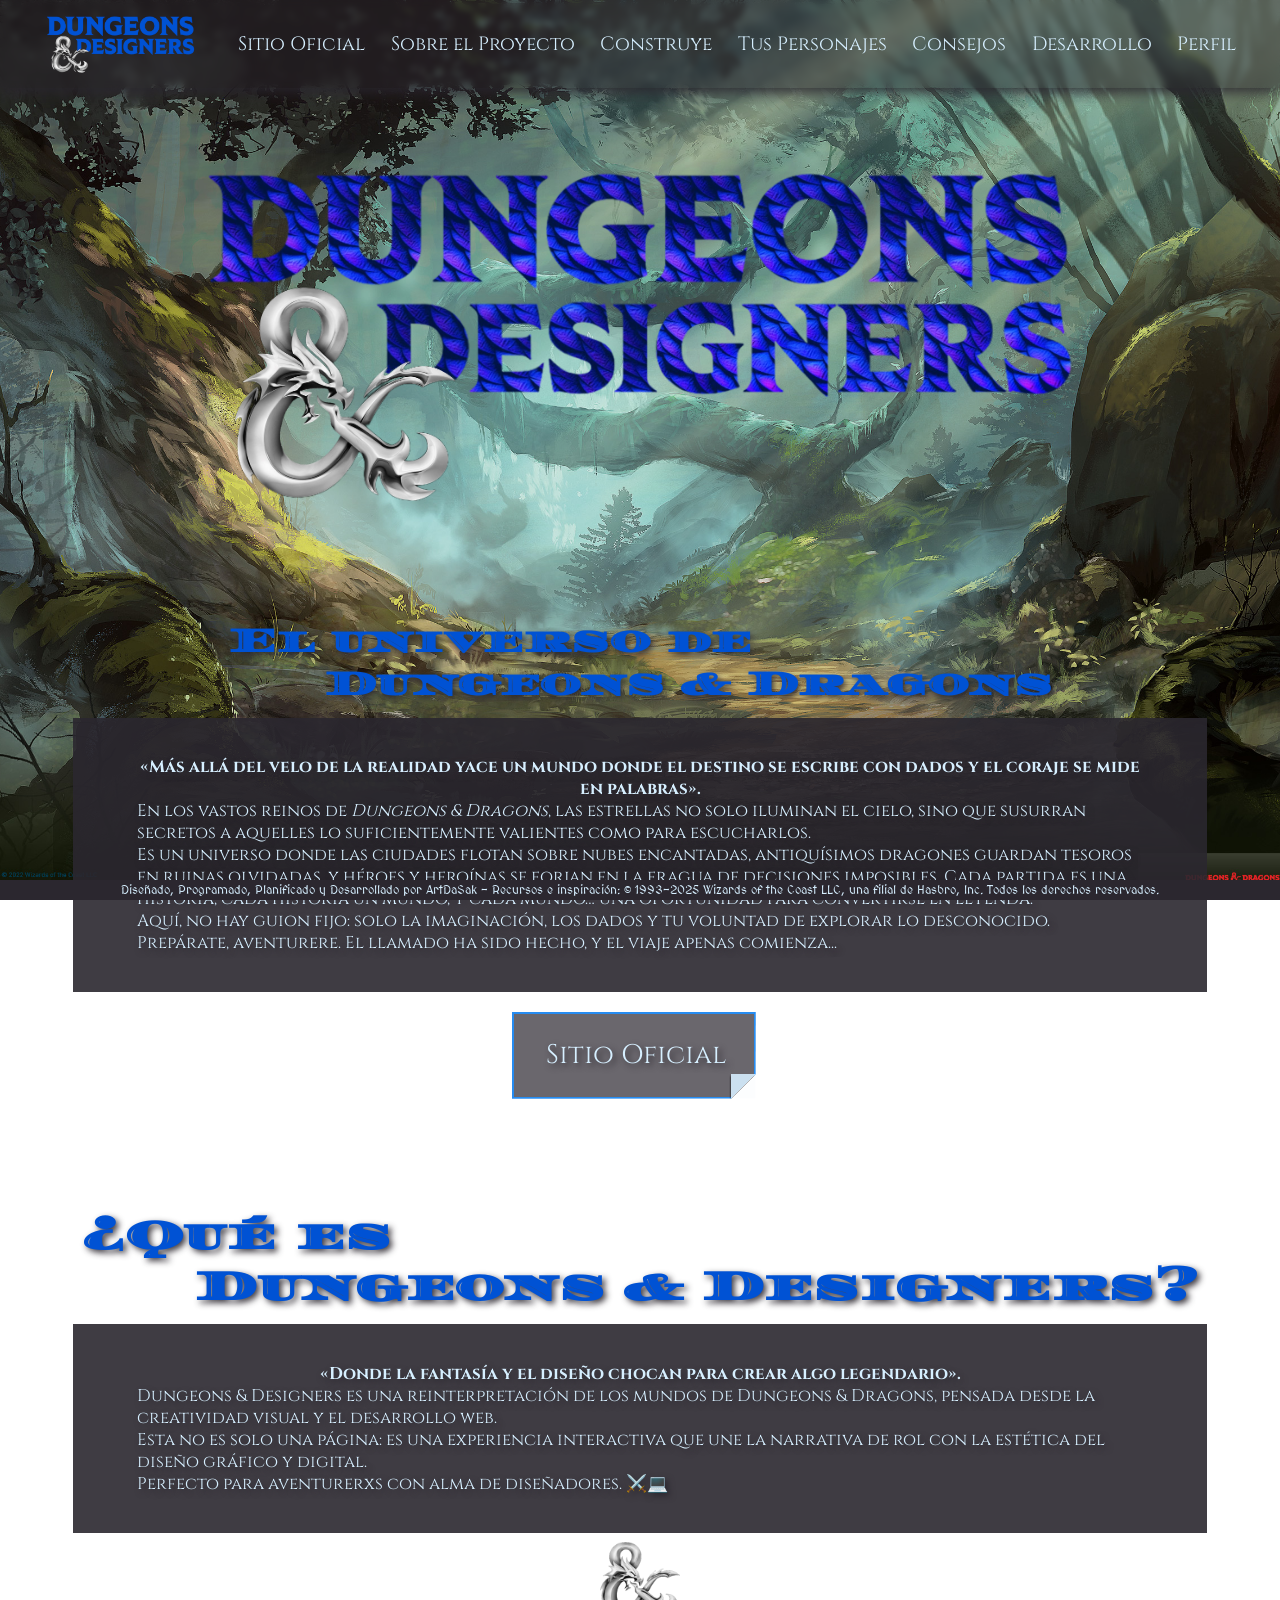
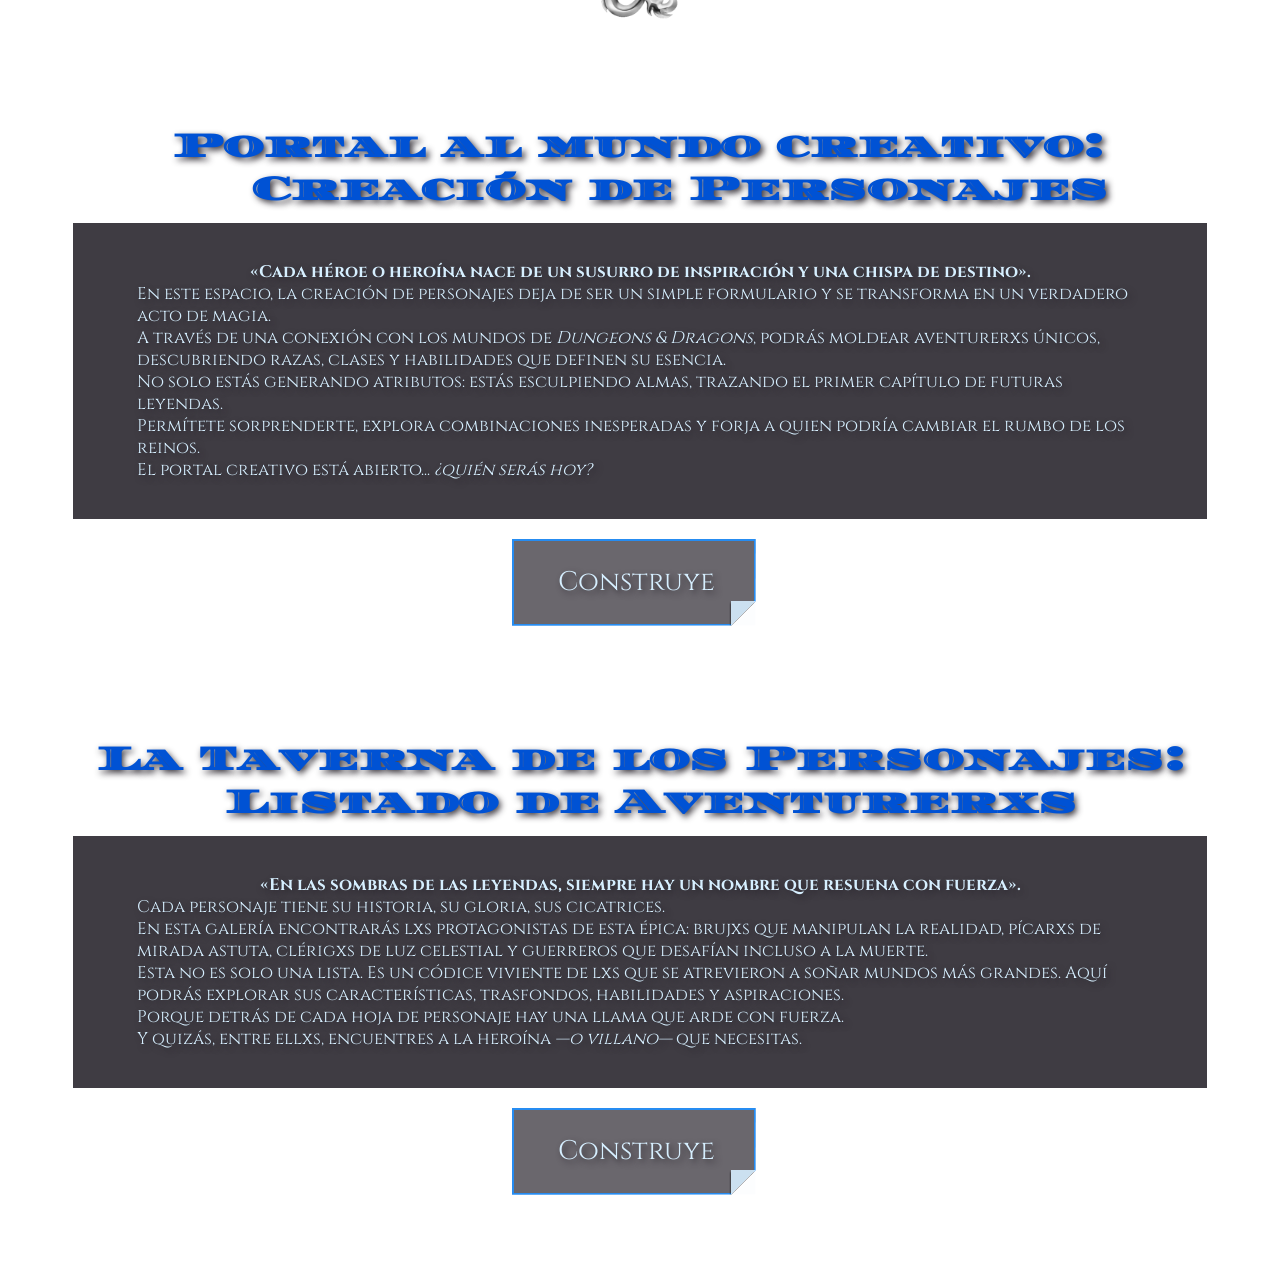
==== index.html @ 1085b648 "feat: :construction: Add more text" ====
<!DOCTYPE html>

<html lang="es">

<head>
    <meta charset="UTF-8"/>
    <meta name="viewport" content="width=device-width, initial-scale=1.0"/>

    <title>D&D</title>
    <link rel="icon" href="./assets/img/logos/andSilverDragon.png" type="image/png"/>

    <link rel="stylesheet" href="./css/style.css"/>
    <script src="./js/main.js"></script>
</head>

<body>
    <header class="header">
        <img src="./assets/img/logos/textLogo/textLogoTangBlue.png" alt="Dungeons & Designers Logo">
        <nav>
            <ul>
                <li><a href="#official-website">Sitio Oficial</a></li>
                <li><a href="#about-proyect">Sobre el Proyecto</a></li>
                <li><a href="#build-characters" alt="Página de Construcción">Construye</a></li>
                <li><a href="./views/characterList.html">Tus Personajes</a></li>
                <li><a href="https://www.youtube.com/results?search_query=Creaci%C3%B3n+de+personaje+D%26D+5e" target="_blank" rel="noopener noreferrer">Consejos</a></li>
                <li><a href="https://github.com/ArtDaSak/Proyecto_JavaScript_VCarvajalDarienE.git" target="_blank" rel="noopener noreferrer">Desarrollo</a></li>
                <li><a href="./views/profile.html" alt="Página de Creación del Perfil">Perfil</a></li>
            </ul>
        </nav>
    </header>

    <span class="main__logo">
        <img src="./assets/img/logos/textLogo/textLogoBlueDragon.png" alt="Dungeons & Designers Logo">
    </span>

    <span id="official-website"></span>
    <div class="div__default">
        <h1>
            El universo de<br>
            &nbsp;&nbsp;&nbsp;&nbsp;&nbsp;&nbsp;Dungeons & Dragons
        </h1>
        <p>
            <span class="span__center-quote">«Más allá del velo de la realidad yace un mundo donde el destino se escribe con dados y el coraje se mide en palabras».</span><br>
            <span class="span__start-quote">En los vastos reinos de <cite>Dungeons & Dragons</cite>, las estrellas no solo iluminan el cielo, sino que susurran secretos a aquelles lo suficientemente valientes como para escucharlos.<br>
            Es un universo donde las ciudades flotan sobre nubes encantadas, antiquísimos dragones guardan tesoros en ruinas olvidadas, y héroes y heroínas se forjan en la fragua de decisiones imposibles. Cada partida es una historia, cada historia un mundo, y cada mundo… una oportunidad para convertirse en leyenda.<br>
            Aquí, no hay guion fijo: solo la imaginación, los dados y tu voluntad de explorar lo desconocido.<br>
            Prepárate, aventurere. El llamado ha sido hecho, y el viaje apenas comienza...</span>
        </p>

        <button class="button__default" onclick="window.open('https://dnd.wizards.com/', '_blank');" aria-label="Sitio Oficial">
            <img src="./assets/icons/buttomBlackAndBlue.svg" alt="Imagen del Botón al Sitio Oficial" class="start-button"/>
            <span>Sitio Oficial</span>
        </button>
    </div>

    <span id="about-proyect"></span>
    <div class="div__about-proyect">
        <h1>
            ¿Qué es<br>
            &nbsp;&nbsp;&nbsp;&nbsp;&nbsp;&nbsp;Dungeons & Designers?
        </h1>
        <p>
            <span class="span__center-quote">«Donde la fantasía y el diseño chocan para crear algo legendario».</span><br>
            <span class="span__start-quote">Dungeons & Designers es una reinterpretación de los mundos de Dungeons & Dragons, pensada desde la creatividad visual y el desarrollo web.<br>
            Esta no es solo una página: es una experiencia interactiva que une la narrativa de rol con la estética del diseño gráfico y digital.<br>
            Perfecto para aventurerxs con alma de diseñadores. ⚔️💻</span>
        </p>
        <img src="./assets/img/logos/andSilverDragon.png" alt="Letra & de Dungeons & Designers"/>
    </div>



    <span id="build-characters"></span>
    <div class="div__default">
        <h1>
            Portal al mundo creativo:<br>
            &nbsp;&nbsp;&nbsp;&nbsp;&nbsp;Creación de Personajes
        </h1>
        <p>
            <span class="span__center-quote">«Cada héroe o heroína nace de un susurro de inspiración y una chispa de destino».</span><br>
            <span class="span__start-quote">En este espacio, la creación de personajes deja de ser un simple formulario y se transforma en un verdadero acto de magia.<br>
                A través de una conexión con los mundos de <cite>Dungeons & Dragons</cite>, podrás moldear aventurerxs únicos, descubriendo razas, clases y habilidades que definen su esencia.<br>
                No solo estás generando atributos: estás esculpiendo almas, trazando el primer capítulo de futuras leyendas.<br>
                Permítete sorprenderte, explora combinaciones inesperadas y forja a quien podría cambiar el rumbo de los reinos.<br>
                El portal creativo está abierto... <cite>¿quién serás hoy?</cite></span>
        </p>

        <button class="button__default" aria-label="Sitio Oficial" onclick="window.location.href='./views/characterBuilder.html'">
            <img src="./assets/icons/buttomBlackAndBlue.svg" alt="Imagen del Botón a la Página de Construcción de Personajes" class="start-button"/>
            <span>Construye</span>
        </button>
    </div>

    <span id="build-characters"></span>
    <div class="div__default">
        <h1>
            La Taverna de los Personajes:<br>
            &nbsp;&nbsp;&nbsp;&nbsp;&nbsp;&nbsp;&nbsp;&nbsp;Listado de Aventurerxs
        </h1>
        <p>
            <span class="span__center-quote">«En las sombras de las leyendas, siempre hay un nombre que resuena con fuerza».</span><br>
            <span class="span__start-quote">Cada personaje tiene su historia, su gloria, sus cicatrices.<br>
                En esta galería encontrarás lxs protagonistas de esta épica: brujxs que manipulan la realidad, pícarxs de mirada astuta, clérigxs de luz celestial y guerreros que desafían incluso a la muerte.<br>  
                Esta no es solo una lista. Es un códice viviente de lxs que se atrevieron a soñar mundos más grandes. Aquí podrás explorar sus características, trasfondos, habilidades y aspiraciones.<br>
                Porque detrás de cada hoja de personaje hay una llama que arde con fuerza.<br>
                Y quizás, entre ellxs, encuentres a la heroína <cite>—o villano—</cite> que necesitas.
                </span>
        </p>

        <button class="button__default" aria-label="Sitio Oficial" onclick="window.location.href='./views/characterBuilder.html'">
            <img src="./assets/icons/buttomBlackAndBlue.svg" alt="Imagen del Botón a la Página de Construcción de Personajes" class="start-button"/>
            <span>Construye</span>
        </button>
    </div>


    <footer class="footer">
        <p>Diseñado, Programado, Planificado y Desarrollado por ArtDaSak - Recursos e inspiración: © 1993-2025 Wizards of the Coast LLC, una filial de Hasbro, Inc. Todos los derechos reservados.</p>
    </footer>
</body>

</html>
---- css/style.css ----
@import url(./variables.css);

* {
    padding: 0;
    margin: 0;
    box-sizing: border-box;
}

body {
    position: relative;
    background: url(../assets/img/backgrounds/main/2560x1600-terrain-wa.jpg) no-repeat center top / cover fixed;
}

.header {  
    display: flex;
    justify-content: space-between;
    align-items: center;
    padding: 1vw 3.4vw;
    position: fixed;
    top: 0;
    width: 100%;
    z-index: 10;
    background-color: var(--raisin-black-transparent-50);
    transition: background-color 0.27s ease, backdrop-filter 0.27s ease;
    backdrop-filter: blur(0.27vw);
    box-shadow: 0 0.5vw 1vw var(--raisin-black-transparent-90);
}  
.header img {
    width: 12vw;
}
.header nav ul {
    display: flex;
    align-items: center;
    list-style: none;
    gap: 2vw;
}
.header nav ul li a {
    text-decoration: none;
    font-family: "cinzel-regular";
    font-size: 1.5vw;
    color: var(--columbia-blue);
}

.main__logo {
    display: flex;
    justify-content: center;
    align-items: center;
    margin-top: 12vw;
    width: 100%;
}
.main__logo img {
    width: 70vw;
    height: auto;
}

.div__default {
    display: flex;
    flex-direction: column;
    align-items: center;
    margin: 5.7vw;
}
.div__default h1 {
    margin: 2vw 0 1vw 0;
    font-size: 2.75vw;
    font-family: "diplomatasc-regular";
    text-align: start;
    color: var(--tang-blue);
    text-shadow: 0.2vw 0.27vw 0.5vw var(--raisin-black-transparent-90);
}
.div__default p {
    font-size: 1.32vw;
    padding: 3vw 5vw;
    color: var(--columbia-blue);
    text-shadow: 0.2vw 0.27vw 0.5vw var(--raisin-black);
    background-color: var(--raisin-black-transparent-90);
    text-align: center;
    font-family: "cinzel-regular";
}

.button__default {  
    position: relative;  
    margin-top: 20px;  
    width: 100%;  
    max-width: 20vw;  
    background-color: transparent;  
    border: none;  
    padding: 0;  
    cursor: pointer;  
    display: flex;  
    justify-content: center;  
    align-items: center;  
}  
.button__default img {  
    width: 100%;  
    height: auto;
    object-fit: contain;
    display: block;
}
.button__default span {
    position: absolute;
    top: 50%;
    left: 50%;
    transform: translate(-52.1%, -70%);
    color: var(--columbia-blue);
    font-family: "cinzel-regular";
    font-size: 2.1vw;
    text-shadow: 0.2vw 0.27vw 0.5vw var(--raisin-black);
    text-align: center;
    z-index: 1;
    white-space: nowrap;
}

.div__about-proyect {
    display: flex;
    flex-direction: column;
    align-items: center;
    margin: 5.7vw;
}
.div__about-proyect h1 {
    margin: 2vw 0 1vw 0;
    font-size: 3.27vw;
    font-family: "diplomatasc-regular";
    text-align: start;
    color: var(--tang-blue);
    text-shadow: 0.2vw 0.27vw 0.5vw var(--raisin-black-transparent-90);
}
.div__about-proyect p {
    font-size: 1.32vw;
    padding: 3vw 5vw;
    color: var(--columbia-blue);
    text-shadow: 0.2vw 0.27vw 0.5vw var(--raisin-black);
    background-color: var(--raisin-black-transparent-90);
    text-align: center;
    font-family: "cinzel-regular";
}
.div__about-proyect img {  
    position: relative;  
    margin-top: 0.2vw;  
    width: 100%;  
    max-width: 7vw;
    background-color: transparent;  
    border: none;  
    padding: 0;  
    cursor: pointer;  
    display: flex;  
    justify-content: center;  
    align-items: center;  
}

.div__build-characters p {
    font-size: 1.32vw;
    padding: 3vw 5vw;
    color: var(--columbia-blue);
    text-shadow: 0.2vw 0.27vw 0.5vw var(--raisin-black);
    background-color: var(--raisin-black-transparent-90);
    text-align: start;
    font-family: "cinzel-regular";
}

.span__center-quote {
    display: inline-block;
    text-align: center;
    font-family: "cinzel-bold";
}
.span__start-quote {
    display: inline-block;
    text-align: start;
}

.footer {
    position: fixed;
    bottom: 0;
    width: 100%;
    background-color: var(--raisin-black);
    color: var(--columbia-blue);
    font-family: "medievalsharp-regular";
    font-size: 0.9vw;
    text-align: center;
    padding: 0.2vw;
    z-index: 10;
}
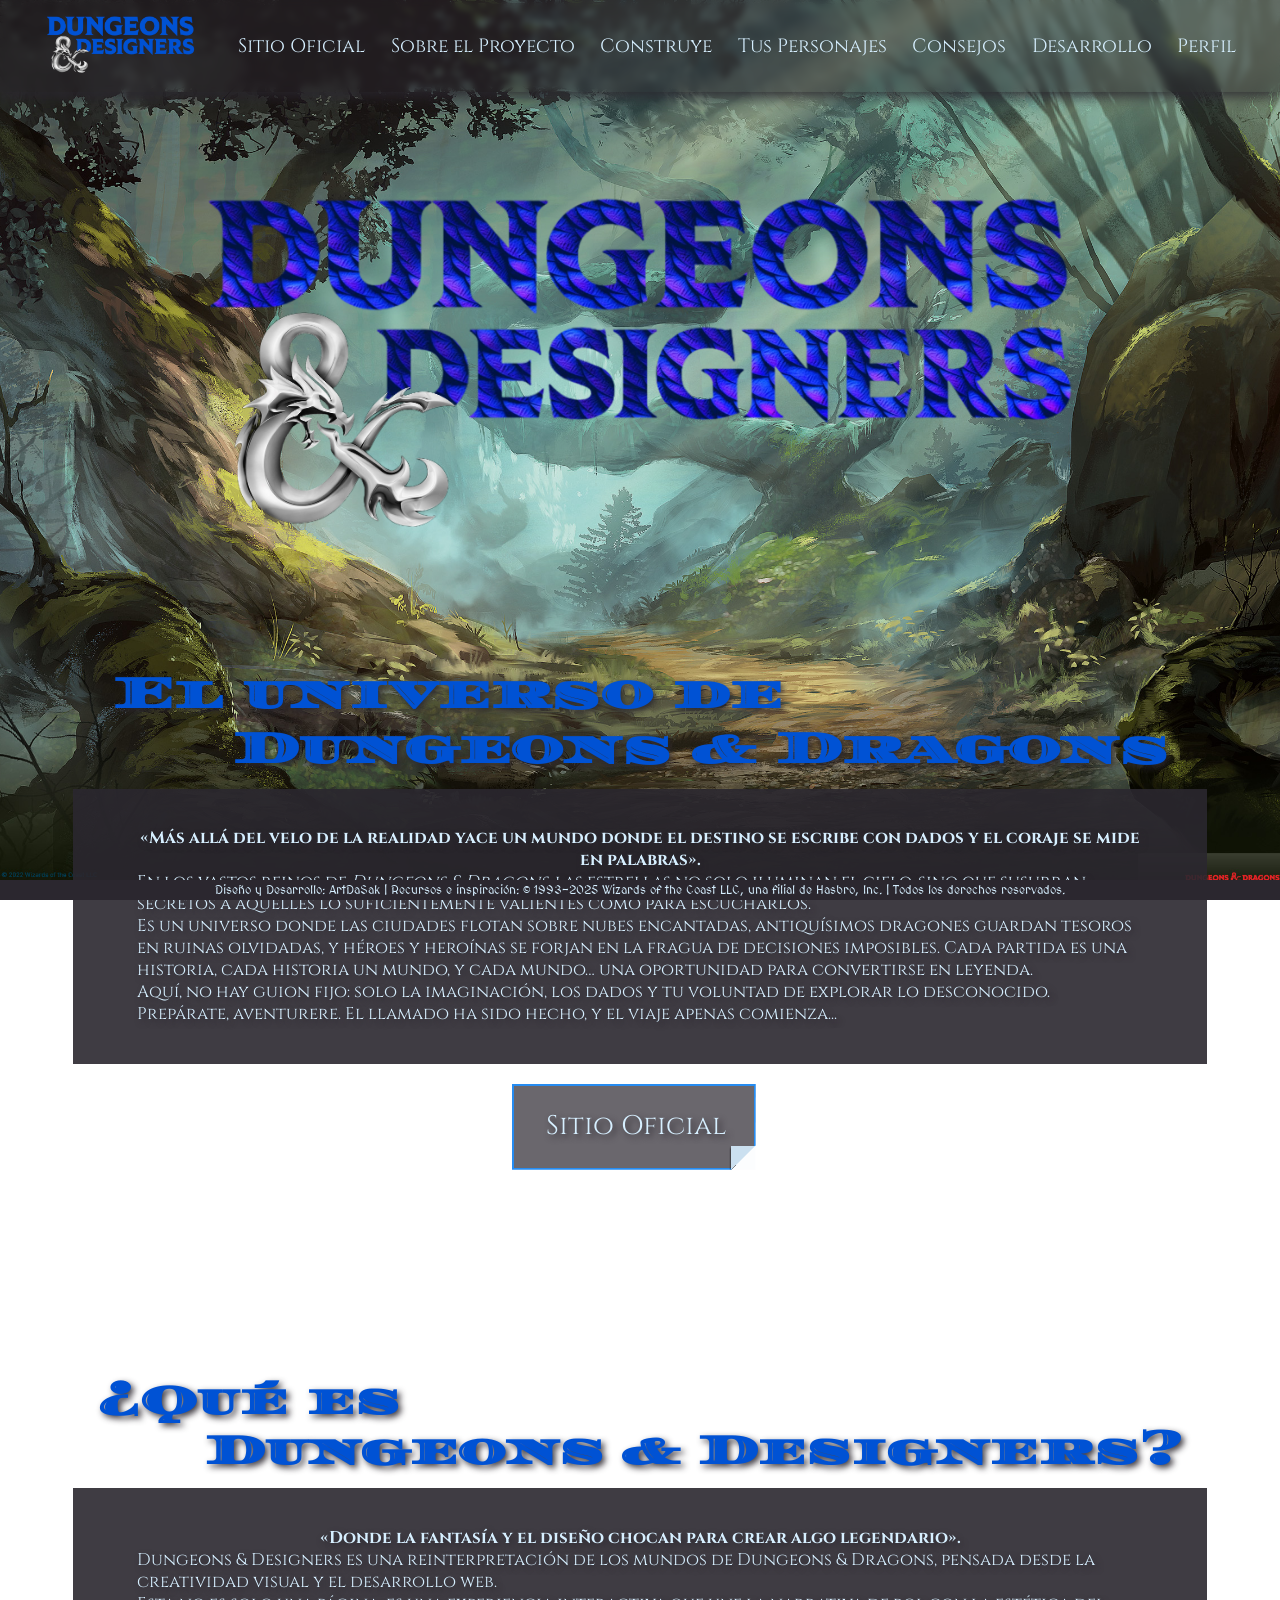
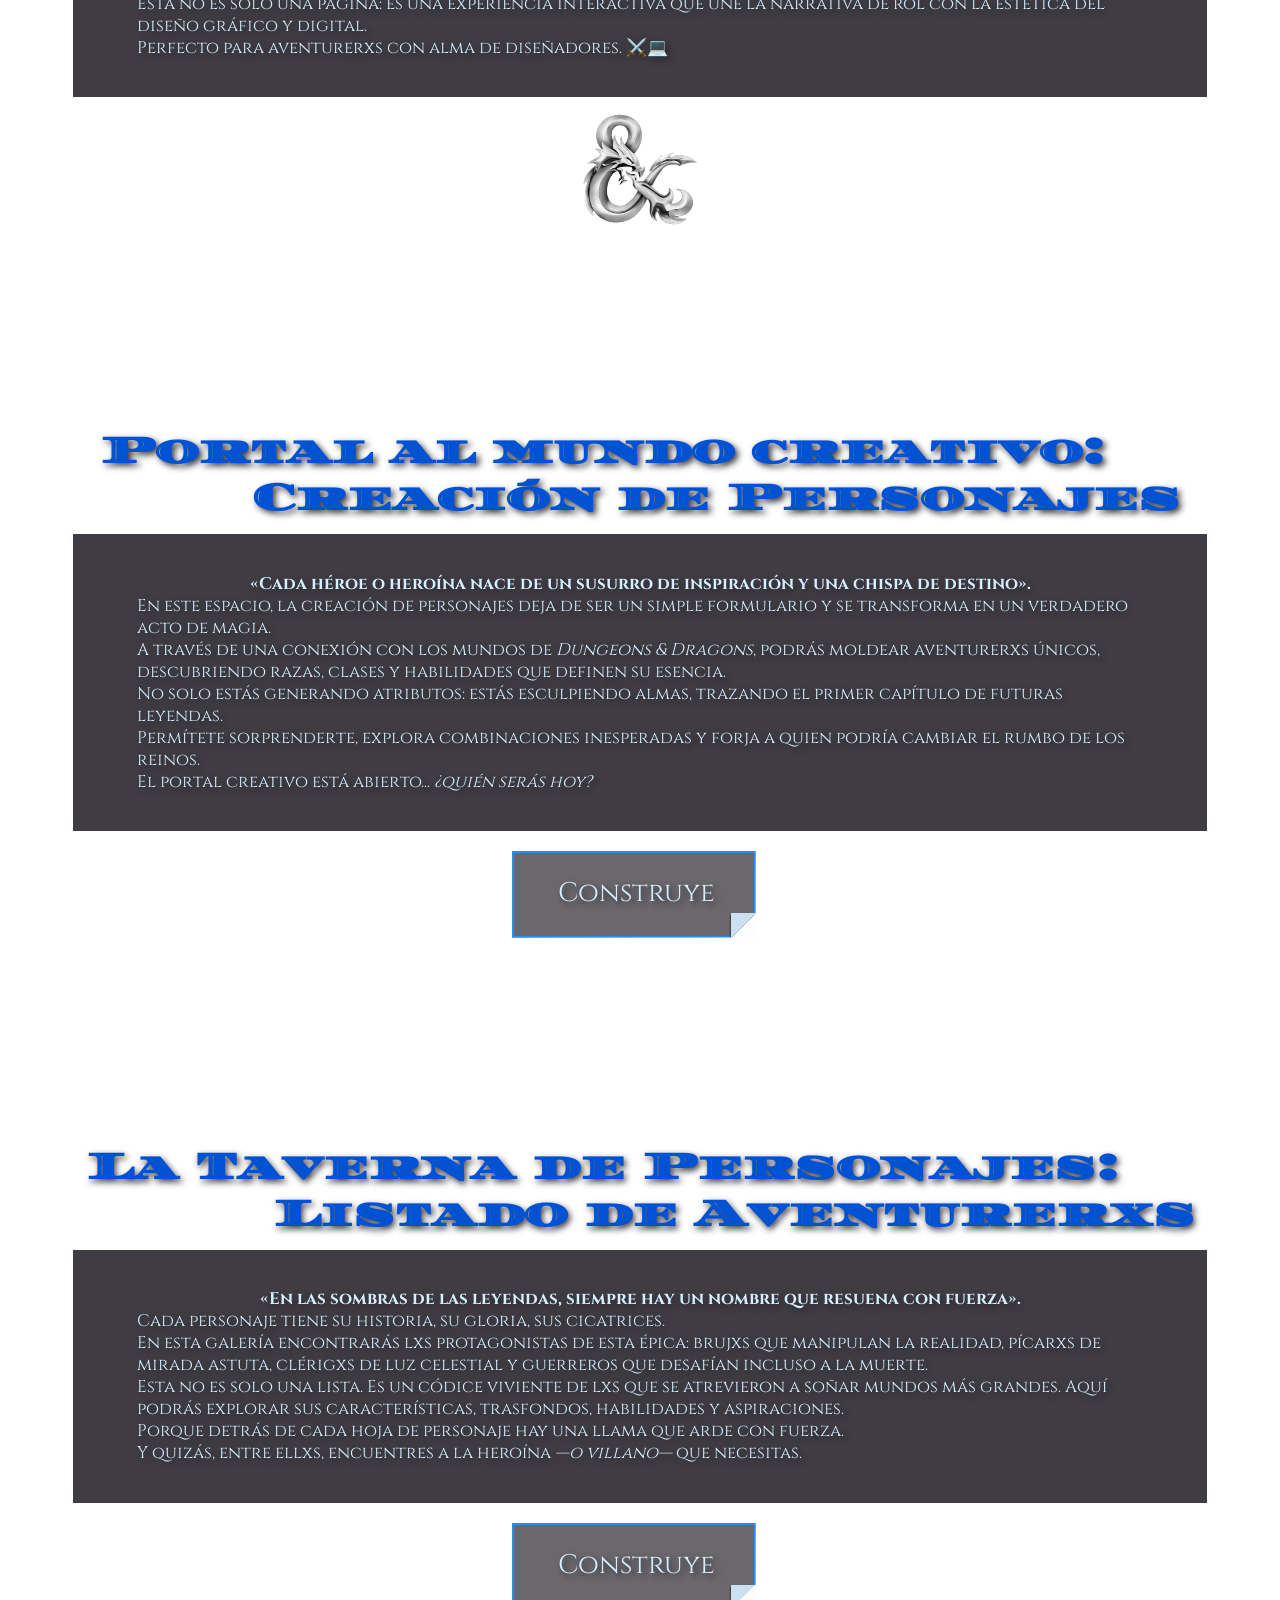
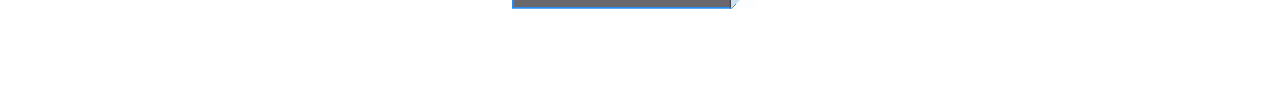
==== commit e742b4bd: "feat: :art: Improve, refactor, globalize & remove code" ====
--- a/index.html
+++ b/index.html
@@ -15,13 +15,13 @@
 
 <body>
     <header class="header">
-        <img src="./assets/img/logos/textLogo/textLogoTangBlue.png" alt="Dungeons & Designers Logo">
+        <a href="#home"><img src="./assets/img/logos/textLogo/textLogoTangBlue.png" alt="Dungeons & Designers Logo"></a>
         <nav>
             <ul>
                 <li><a href="#official-website">Sitio Oficial</a></li>
                 <li><a href="#about-proyect">Sobre el Proyecto</a></li>
                 <li><a href="#build-characters" alt="Página de Construcción">Construye</a></li>
-                <li><a href="./views/characterList.html">Tus Personajes</a></li>
+                <li><a href="#character-list">Tus Personajes</a></li>
                 <li><a href="https://www.youtube.com/results?search_query=Creaci%C3%B3n+de+personaje+D%26D+5e" target="_blank" rel="noopener noreferrer">Consejos</a></li>
                 <li><a href="https://github.com/ArtDaSak/Proyecto_JavaScript_VCarvajalDarienE.git" target="_blank" rel="noopener noreferrer">Desarrollo</a></li>
                 <li><a href="./views/profile.html" alt="Página de Creación del Perfil">Perfil</a></li>
@@ -29,13 +29,14 @@
         </nav>
     </header>
 
+    <span class="span__anchor-tag" id="home"></span>
     <span class="main__logo">
         <img src="./assets/img/logos/textLogo/textLogoBlueDragon.png" alt="Dungeons & Designers Logo">
     </span>
 
-    <span id="official-website"></span>
+    <span class="span__anchor-tag" id="official-website"></span>
     <div class="div__default">
-        <h1>
+        <h1 class="h1__dungeons-and-dragons">
             El universo de<br>
             &nbsp;&nbsp;&nbsp;&nbsp;&nbsp;&nbsp;Dungeons & Dragons
         </h1>
@@ -53,9 +54,9 @@
         </button>
     </div>
 
-    <span id="about-proyect"></span>
-    <div class="div__about-proyect">
-        <h1>
+    <span class="span__anchor-tag" id="about-proyect"></span>
+    <div class="div__default">
+        <h1 class="h1__about-proyect">
             ¿Qué es<br>
             &nbsp;&nbsp;&nbsp;&nbsp;&nbsp;&nbsp;Dungeons & Designers?
         </h1>
@@ -65,16 +66,14 @@
             Esta no es solo una página: es una experiencia interactiva que une la narrativa de rol con la estética del diseño gráfico y digital.<br>
             Perfecto para aventurerxs con alma de diseñadores. ⚔️💻</span>
         </p>
-        <img src="./assets/img/logos/andSilverDragon.png" alt="Letra & de Dungeons & Designers"/>
+        <img class="img__silver-dragon" src="./assets/img/logos/andSilverDragon.png" alt="Letra & de Dungeons & Designers"/>
     </div>
 
-
-
-    <span id="build-characters"></span>
+    <span class="span__anchor-tag" id="build-characters"></span>
     <div class="div__default">
-        <h1>
+        <h1 class="h1__build-characters">
             Portal al mundo creativo:<br>
-            &nbsp;&nbsp;&nbsp;&nbsp;&nbsp;Creación de Personajes
+            &nbsp;&nbsp;&nbsp;&nbsp;&nbsp;&nbsp;&nbsp;&nbsp;&nbsp;Creación de Personajes
         </h1>
         <p>
             <span class="span__center-quote">«Cada héroe o heroína nace de un susurro de inspiración y una chispa de destino».</span><br>
@@ -91,11 +90,11 @@
         </button>
     </div>
 
-    <span id="build-characters"></span>
+    <span class="span__anchor-tag" id="character-list"></span>
     <div class="div__default">
-        <h1>
-            La Taverna de los Personajes:<br>
-            &nbsp;&nbsp;&nbsp;&nbsp;&nbsp;&nbsp;&nbsp;&nbsp;Listado de Aventurerxs
+        <h1 class="h1__character-list">
+            La Taverna de Personajes:<br>
+            &nbsp;&nbsp;&nbsp;&nbsp;&nbsp;&nbsp;&nbsp;&nbsp;&nbsp;&nbsp;&nbsp;Listado de Aventurerxs
         </h1>
         <p>
             <span class="span__center-quote">«En las sombras de las leyendas, siempre hay un nombre que resuena con fuerza».</span><br>
@@ -107,7 +106,7 @@
                 </span>
         </p>
 
-        <button class="button__default" aria-label="Sitio Oficial" onclick="window.location.href='./views/characterBuilder.html'">
+        <button class="button__default" aria-label="Sitio Oficial" onclick="window.location.href='./views/characterList.html'">
             <img src="./assets/icons/buttomBlackAndBlue.svg" alt="Imagen del Botón a la Página de Construcción de Personajes" class="start-button"/>
             <span>Construye</span>
         </button>
@@ -115,7 +114,7 @@
 
 
     <footer class="footer">
-        <p>Diseñado, Programado, Planificado y Desarrollado por ArtDaSak - Recursos e inspiración: © 1993-2025 Wizards of the Coast LLC, una filial de Hasbro, Inc. Todos los derechos reservados.</p>
+        <p>Diseño y Desarrollo: ArtDaSak | Recursos e inspiración: © 1993-2025 Wizards of the Coast LLC, una filial de Hasbro, Inc. | Todos los derechos reservados.</p>
     </footer>
 </body>
 
--- a/css/style.css
+++ b/css/style.css
@@ -11,7 +11,7 @@
     background: url(../assets/img/backgrounds/main/2560x1600-terrain-wa.jpg) no-repeat center top / cover fixed;
 }
 
-.header {  
+.header {
     display: flex;
     justify-content: space-between;
     align-items: center;
@@ -24,9 +24,10 @@
     transition: background-color 0.27s ease, backdrop-filter 0.27s ease;
     backdrop-filter: blur(0.27vw);
     box-shadow: 0 0.5vw 1vw var(--raisin-black-transparent-90);
-}  
+}
 .header img {
     width: 12vw;
+    height: auto;
 }
 .header nav ul {
     display: flex;
@@ -53,6 +54,11 @@
     height: auto;
 }
 
+.span__anchor-tag {
+    display: flex;
+    padding: 1vw;
+}
+
 .div__default {
     display: flex;
     flex-direction: column;
@@ -60,8 +66,7 @@
     margin: 5.7vw;
 }
 .div__default h1 {
-    margin: 2vw 0 1vw 0;
-    font-size: 2.75vw;
+    margin: 1.7vw 0 1vw 0;
     font-family: "diplomatasc-regular";
     text-align: start;
     color: var(--tang-blue);
@@ -77,21 +82,21 @@
     font-family: "cinzel-regular";
 }
 
-.button__default {  
-    position: relative;  
-    margin-top: 20px;  
-    width: 100%;  
-    max-width: 20vw;  
-    background-color: transparent;  
-    border: none;  
-    padding: 0;  
-    cursor: pointer;  
-    display: flex;  
-    justify-content: center;  
-    align-items: center;  
-}  
-.button__default img {  
-    width: 100%;  
+.button__default {
+    position: relative;
+    margin-top: 20px;
+    width: 100%;
+    max-width: 20vw;
+    background-color: transparent;
+    border: none;
+    padding: 0;
+    cursor: pointer;
+    display: flex;
+    justify-content: center;
+    align-items: center;
+}
+.button__default img {
+    width: 100%;
     height: auto;
     object-fit: contain;
     display: block;
@@ -110,61 +115,39 @@
     white-space: nowrap;
 }
 
-.div__about-proyect {
-    display: flex;
-    flex-direction: column;
-    align-items: center;
-    margin: 5.7vw;
-}
-.div__about-proyect h1 {
-    margin: 2vw 0 1vw 0;
-    font-size: 3.27vw;
-    font-family: "diplomatasc-regular";
-    text-align: start;
-    color: var(--tang-blue);
-    text-shadow: 0.2vw 0.27vw 0.5vw var(--raisin-black-transparent-90);
-}
-.div__about-proyect p {
-    font-size: 1.32vw;
-    padding: 3vw 5vw;
-    color: var(--columbia-blue);
-    text-shadow: 0.2vw 0.27vw 0.5vw var(--raisin-black);
-    background-color: var(--raisin-black-transparent-90);
-    text-align: center;
-    font-family: "cinzel-regular";
-}
-.div__about-proyect img {  
-    position: relative;  
-    margin-top: 0.2vw;  
-    width: 100%;  
-    max-width: 7vw;
-    background-color: transparent;  
-    border: none;  
-    padding: 0;  
-    cursor: pointer;  
-    display: flex;  
-    justify-content: center;  
-    align-items: center;  
-}
-
-.div__build-characters p {
-    font-size: 1.32vw;
-    padding: 3vw 5vw;
-    color: var(--columbia-blue);
-    text-shadow: 0.2vw 0.27vw 0.5vw var(--raisin-black);
-    background-color: var(--raisin-black-transparent-90);
-    text-align: start;
-    font-family: "cinzel-regular";
-}
-
 .span__center-quote {
     display: inline-block;
     text-align: center;
     font-family: "cinzel-bold";
 }
+
 .span__start-quote {
     display: inline-block;
     text-align: start;
+}
+
+.h1__dungeons-and-dragons {
+    font-size: 3.5vw;
+}
+.h1__about-proyect {
+    font-size: 3.2vw;
+}
+.h1__build-characters {
+    font-size: 3vw;
+}
+.h1__character-list {
+    font-size: 3vw;
+}
+
+.img__silver-dragon {  
+    position: relative;
+    margin-top: 0.7vw;
+    width: 100%;
+    max-width: 10vw;
+    border: none;
+    display: flex;
+    justify-content: center;
+    align-items: center;
 }
 
 .footer {
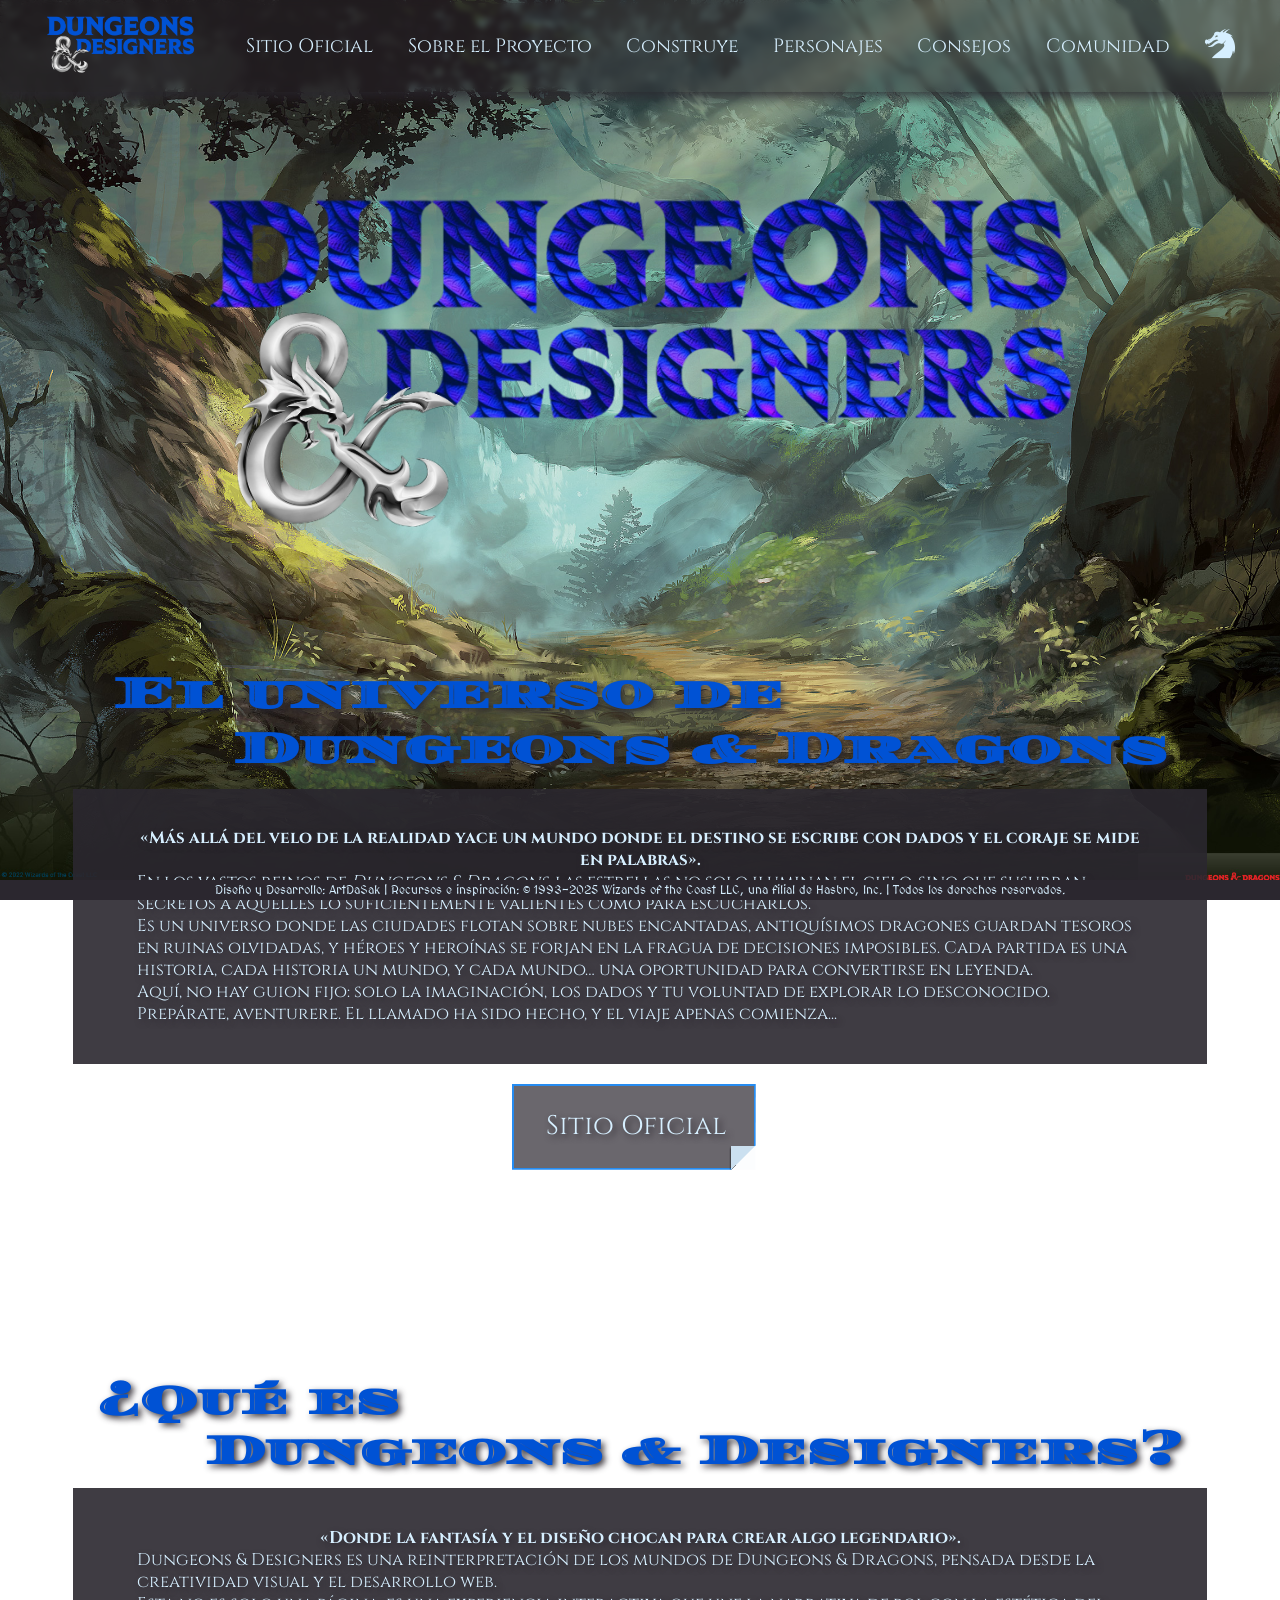
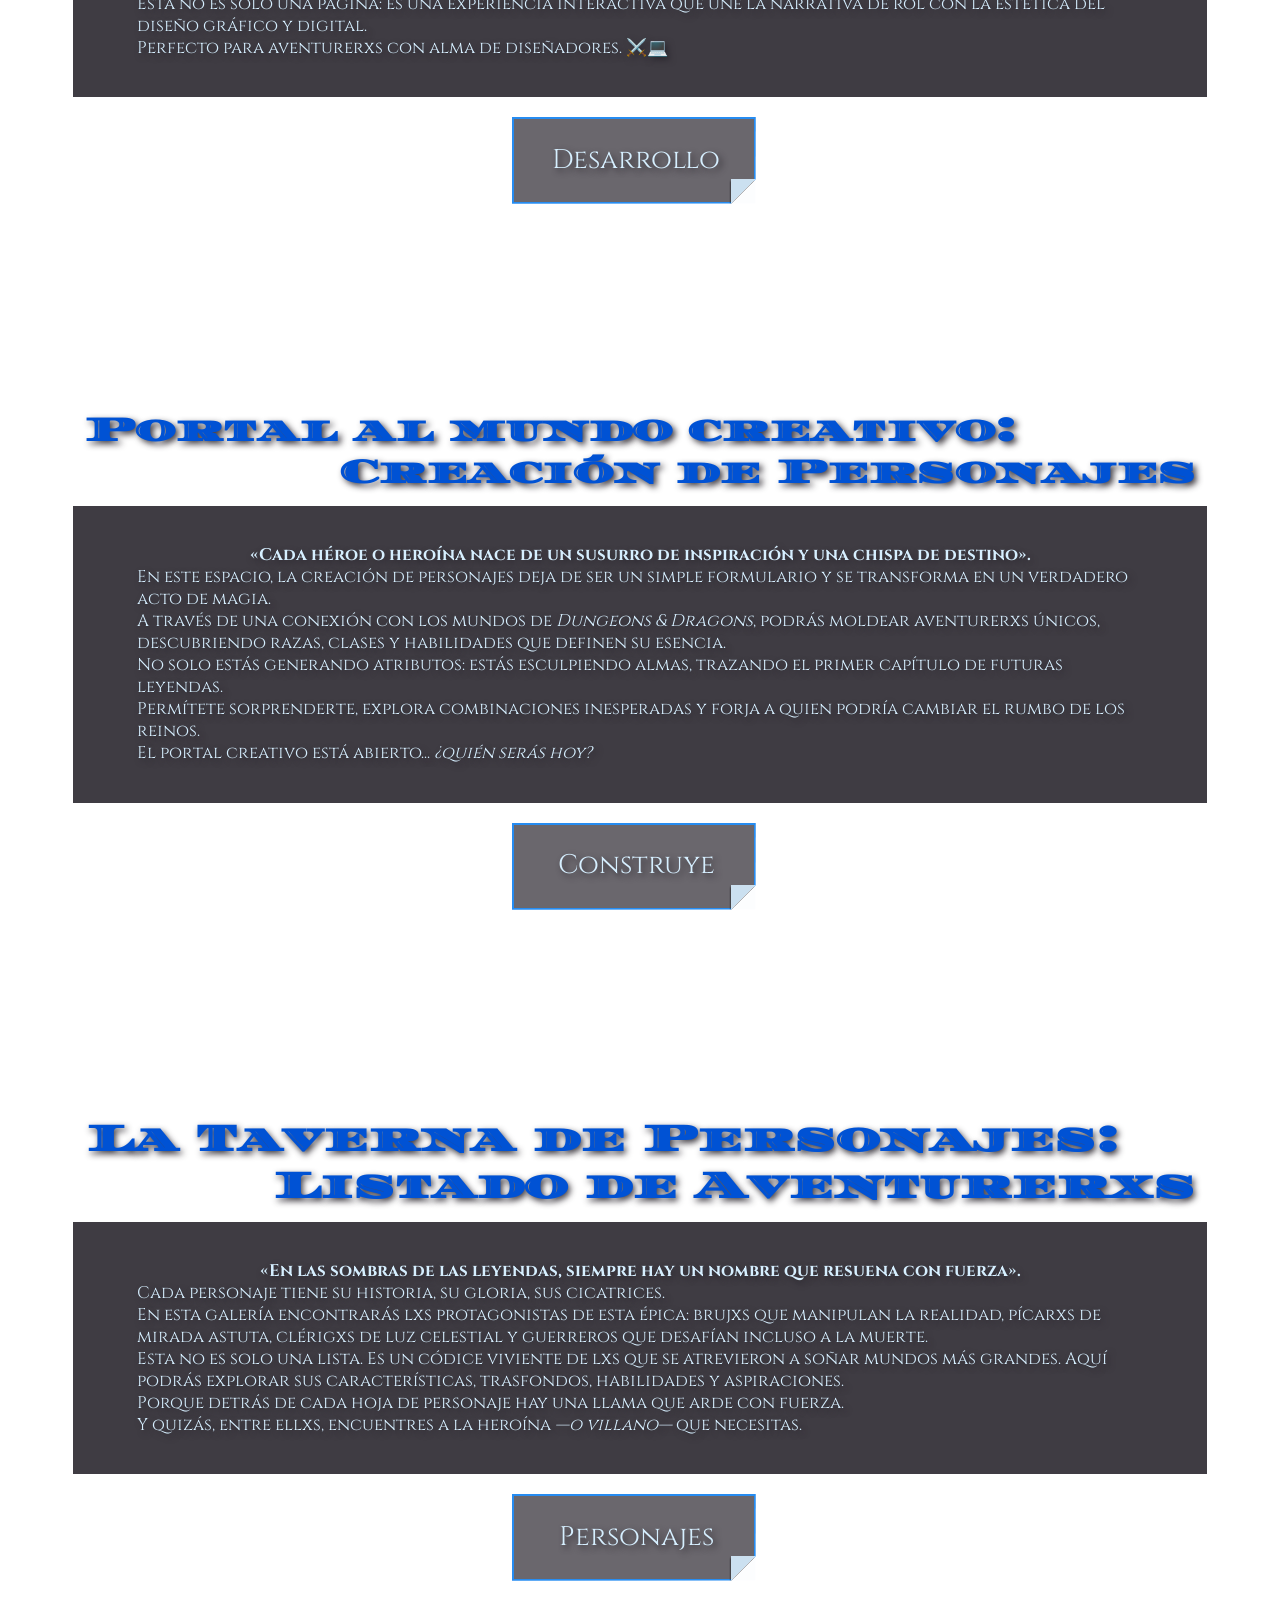
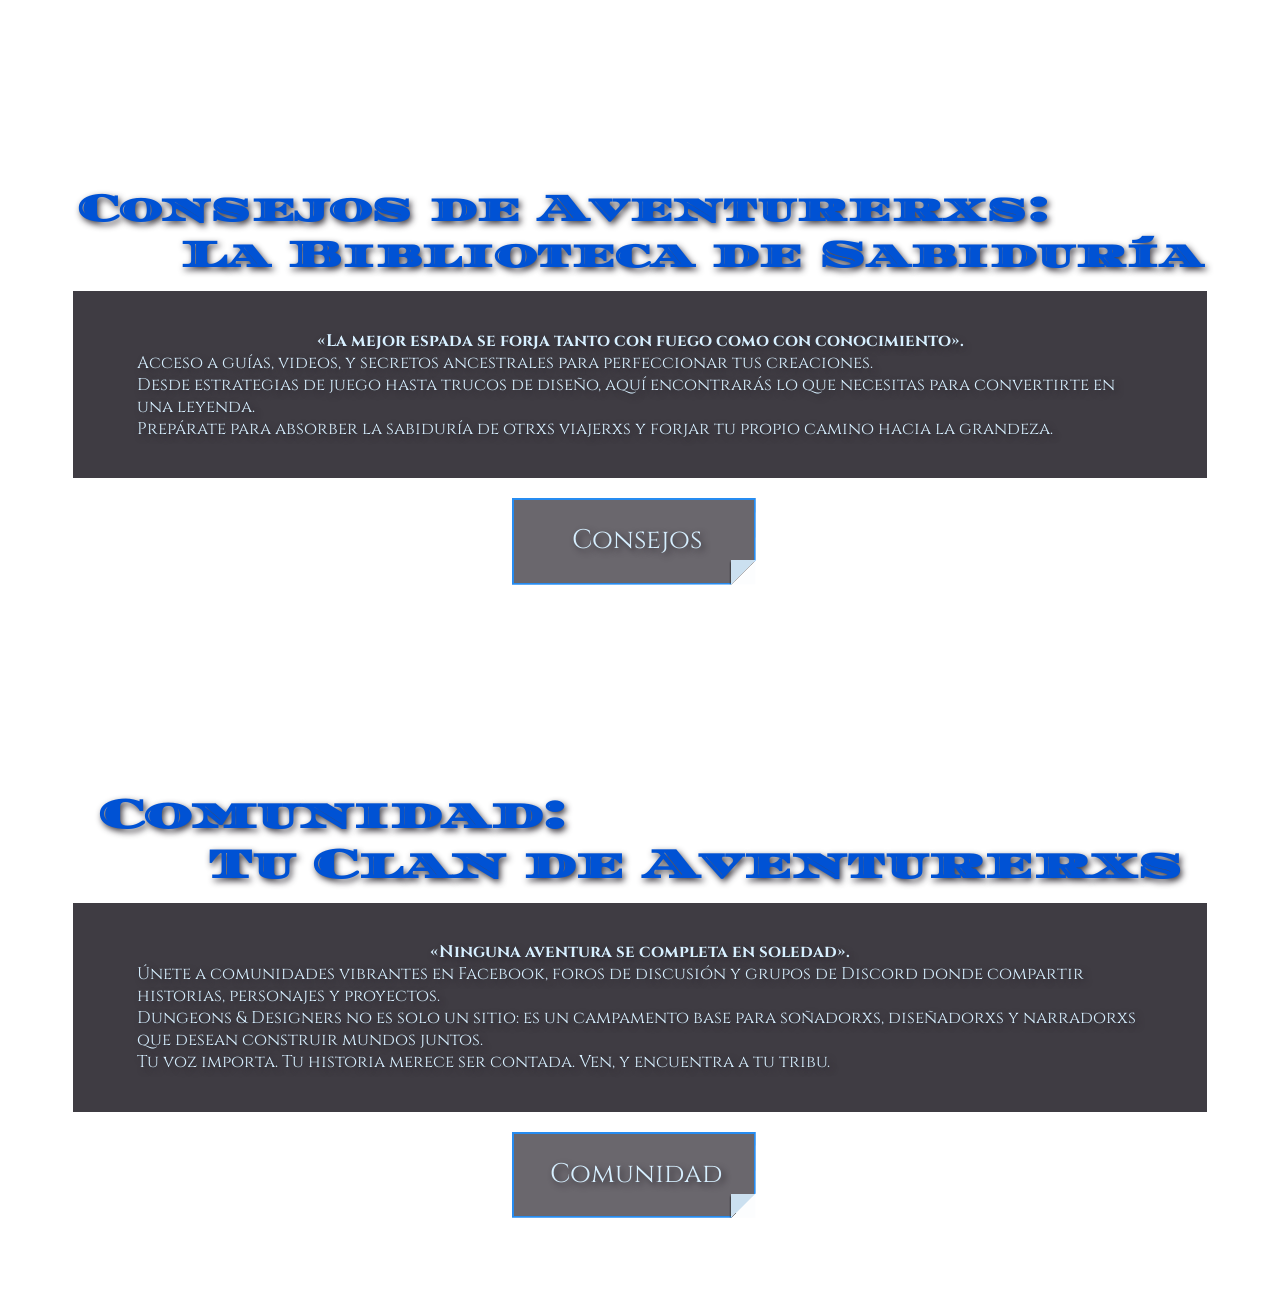
==== commit 2276dbcc: "feat: :sparkles: Add all sections Added all necessary text sections" ====
--- a/index.html
+++ b/index.html
@@ -21,10 +21,10 @@
                 <li><a href="#official-website">Sitio Oficial</a></li>
                 <li><a href="#about-proyect">Sobre el Proyecto</a></li>
                 <li><a href="#build-characters" alt="Página de Construcción">Construye</a></li>
-                <li><a href="#character-list">Tus Personajes</a></li>
-                <li><a href="https://www.youtube.com/results?search_query=Creaci%C3%B3n+de+personaje+D%26D+5e" target="_blank" rel="noopener noreferrer">Consejos</a></li>
-                <li><a href="https://github.com/ArtDaSak/Proyecto_JavaScript_VCarvajalDarienE.git" target="_blank" rel="noopener noreferrer">Desarrollo</a></li>
-                <li><a href="./views/profile.html" alt="Página de Creación del Perfil">Perfil</a></li>
+                <li><a href="#character-list">Personajes</a></li>
+                <li><a href="#tips">Consejos</a></li>
+                <li><a href="#comunity">Comunidad</a></li>
+                <li><a href="./views/profile.html" alt="Página de Creación del Perfil"><img class="header__profile" src="./assets/icons/profile.svg"></a></li>
             </ul>
         </nav>
     </header>
@@ -66,14 +66,17 @@
             Esta no es solo una página: es una experiencia interactiva que une la narrativa de rol con la estética del diseño gráfico y digital.<br>
             Perfecto para aventurerxs con alma de diseñadores. ⚔️💻</span>
         </p>
-        <img class="img__silver-dragon" src="./assets/img/logos/andSilverDragon.png" alt="Letra & de Dungeons & Designers"/>
+        <button class="button__default" aria-label="Sitio Oficial" onclick="window.open('https://github.com/ArtDaSak/DungeonsAndDesigners', '_blank')">
+            <img src="./assets/icons/buttomBlackAndBlue.svg" alt="Imagen del Botón a la Página de Construcción de Personajes" class="start-button"/>
+            <span>Desarrollo</span>
+        </button>
     </div>
 
     <span class="span__anchor-tag" id="build-characters"></span>
     <div class="div__default">
         <h1 class="h1__build-characters">
             Portal al mundo creativo:<br>
-            &nbsp;&nbsp;&nbsp;&nbsp;&nbsp;&nbsp;&nbsp;&nbsp;&nbsp;Creación de Personajes
+            &nbsp;&nbsp;&nbsp;&nbsp;&nbsp;&nbsp;&nbsp;&nbsp;&nbsp;&nbsp;&nbsp;&nbsp;&nbsp;&nbsp;&nbsp;&nbsp;Creación de Personajes
         </h1>
         <p>
             <span class="span__center-quote">«Cada héroe o heroína nace de un susurro de inspiración y una chispa de destino».</span><br>
@@ -108,10 +111,47 @@
 
         <button class="button__default" aria-label="Sitio Oficial" onclick="window.location.href='./views/characterList.html'">
             <img src="./assets/icons/buttomBlackAndBlue.svg" alt="Imagen del Botón a la Página de Construcción de Personajes" class="start-button"/>
-            <span>Construye</span>
+            <span>Personajes</span>
         </button>
     </div>
 
+    <span class="span__anchor-tag" id="tips"></span>
+    <div class="div__default">
+        <h1 class="h1__tips">
+            Consejos de Aventurerxs:<br>
+            &nbsp;&nbsp;&nbsp;&nbsp;&nbsp;&nbsp;La Biblioteca de Sabiduría
+        </h1>
+        <p>
+            <span class="span__center-quote">«La mejor espada se forja tanto con fuego como con conocimiento».</span><br>
+            <span class="span__start-quote">Acceso a guías, videos, y secretos ancestrales para perfeccionar tus creaciones.<br>
+                Desde estrategias de juego hasta trucos de diseño, aquí encontrarás lo que necesitas para convertirte en una leyenda.<br>
+                Prepárate para absorber la sabiduría de otrxs viajerxs y forjar tu propio camino hacia la grandeza.
+                </span>
+        </p>
+
+        <button class="button__default" aria-label="Sitio Oficial" onclick="window.open('https://www.youtube.com/results?search_query=Creaci%C3%B3n+de+personaje+D%26D+5e', '_blank')">
+            <img src="./assets/icons/buttomBlackAndBlue.svg" alt="Imagen del Botón a la Página de Construcción de Personajes" class="start-button"/>
+            <span>Consejos</span>
+        </button>
+    </div>
+
+    <span class="span__anchor-tag" id="comunity"></span>
+    <div class="div__default">
+        <h1 class="h1__comunity">
+            Comunidad:<br>
+            &nbsp;&nbsp;&nbsp;&nbsp;&nbsp;&nbsp;Tu Clan de Aventurerxs
+        </h1>
+        <p>
+            <span class="span__center-quote">«Ninguna aventura se completa en soledad».</span><br>
+            <span class="span__start-quote">Únete a comunidades vibrantes en Facebook, foros de discusión y grupos de Discord donde compartir historias, personajes y proyectos.<br>
+                Dungeons & Designers no es solo un sitio: es un campamento base para soñadorxs, diseñadorxs y narradorxs que desean construir mundos juntos.<br>
+                Tu voz importa. Tu historia merece ser contada. Ven, y encuentra a tu tribu.</span>
+        </p>
+        <button class="button__default" aria-label="Sitio Oficial" onclick="window.open('https://www.google.com/search?q=Foro+Dungeons+%26+Dragons+Facebook', '_blank')">
+            <img src="./assets/icons/buttomBlackAndBlue.svg" alt="Imagen del Botón a la Página de Construcción de Personajes" class="start-button"/>
+            <span>Comunidad</span>
+        </button>
+    </div>
 
     <footer class="footer">
         <p>Diseño y Desarrollo: ArtDaSak | Recursos e inspiración: © 1993-2025 Wizards of the Coast LLC, una filial de Hasbro, Inc. | Todos los derechos reservados.</p>
--- a/css/style.css
+++ b/css/style.css
@@ -33,13 +33,16 @@
     display: flex;
     align-items: center;
     list-style: none;
-    gap: 2vw;
+    gap: 2.7vw;
 }
 .header nav ul li a {
     text-decoration: none;
     font-family: "cinzel-regular";
     font-size: 1.5vw;
     color: var(--columbia-blue);
+}
+.header__profile {
+    max-width: 2.5vw;
 }
 
 .main__logo {
@@ -133,21 +136,16 @@
     font-size: 3.2vw;
 }
 .h1__build-characters {
-    font-size: 3vw;
+    font-size: 2.7vw;
 }
 .h1__character-list {
     font-size: 3vw;
 }
-
-.img__silver-dragon {  
-    position: relative;
-    margin-top: 0.7vw;
-    width: 100%;
-    max-width: 10vw;
-    border: none;
-    display: flex;
-    justify-content: center;
-    align-items: center;
+.h1__tips {
+    font-size: 2.9vw;
+}
+.h1__comunity {
+    font-size: 3.2vw;
 }
 
 .footer {
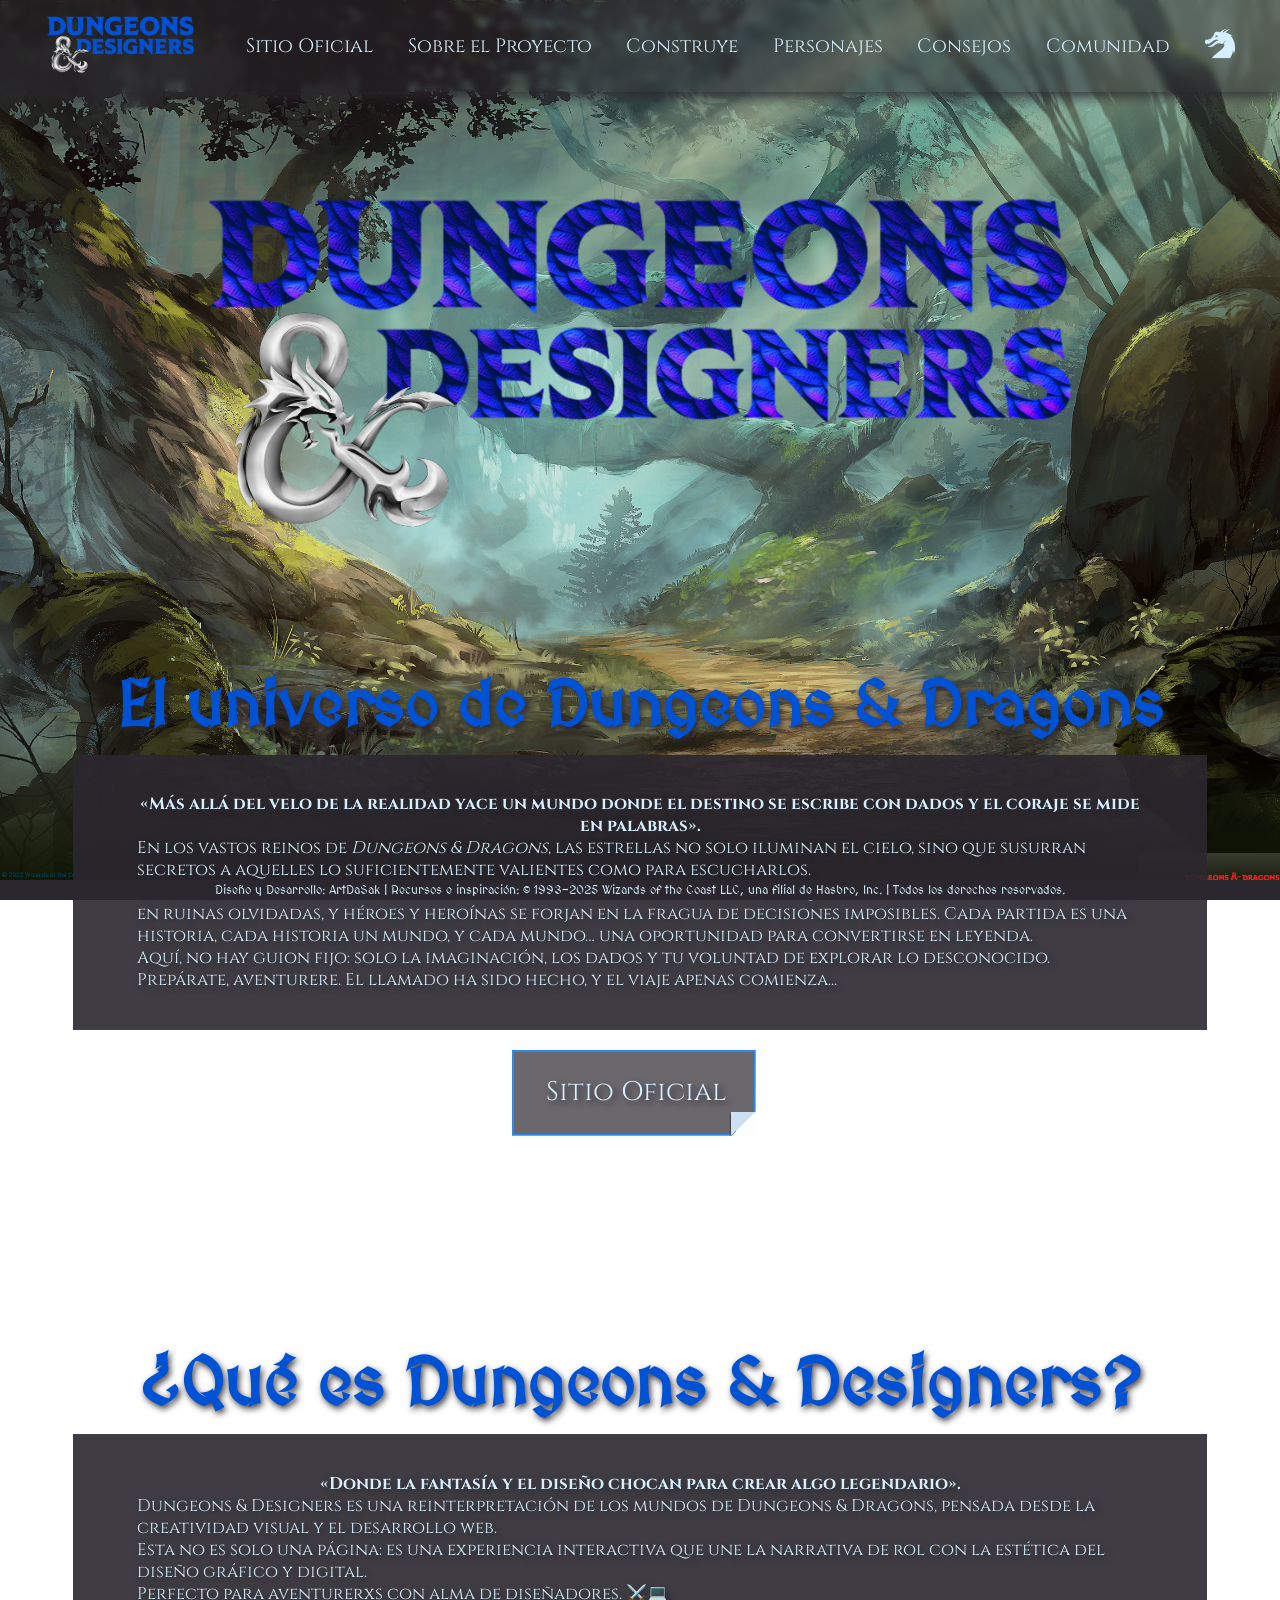
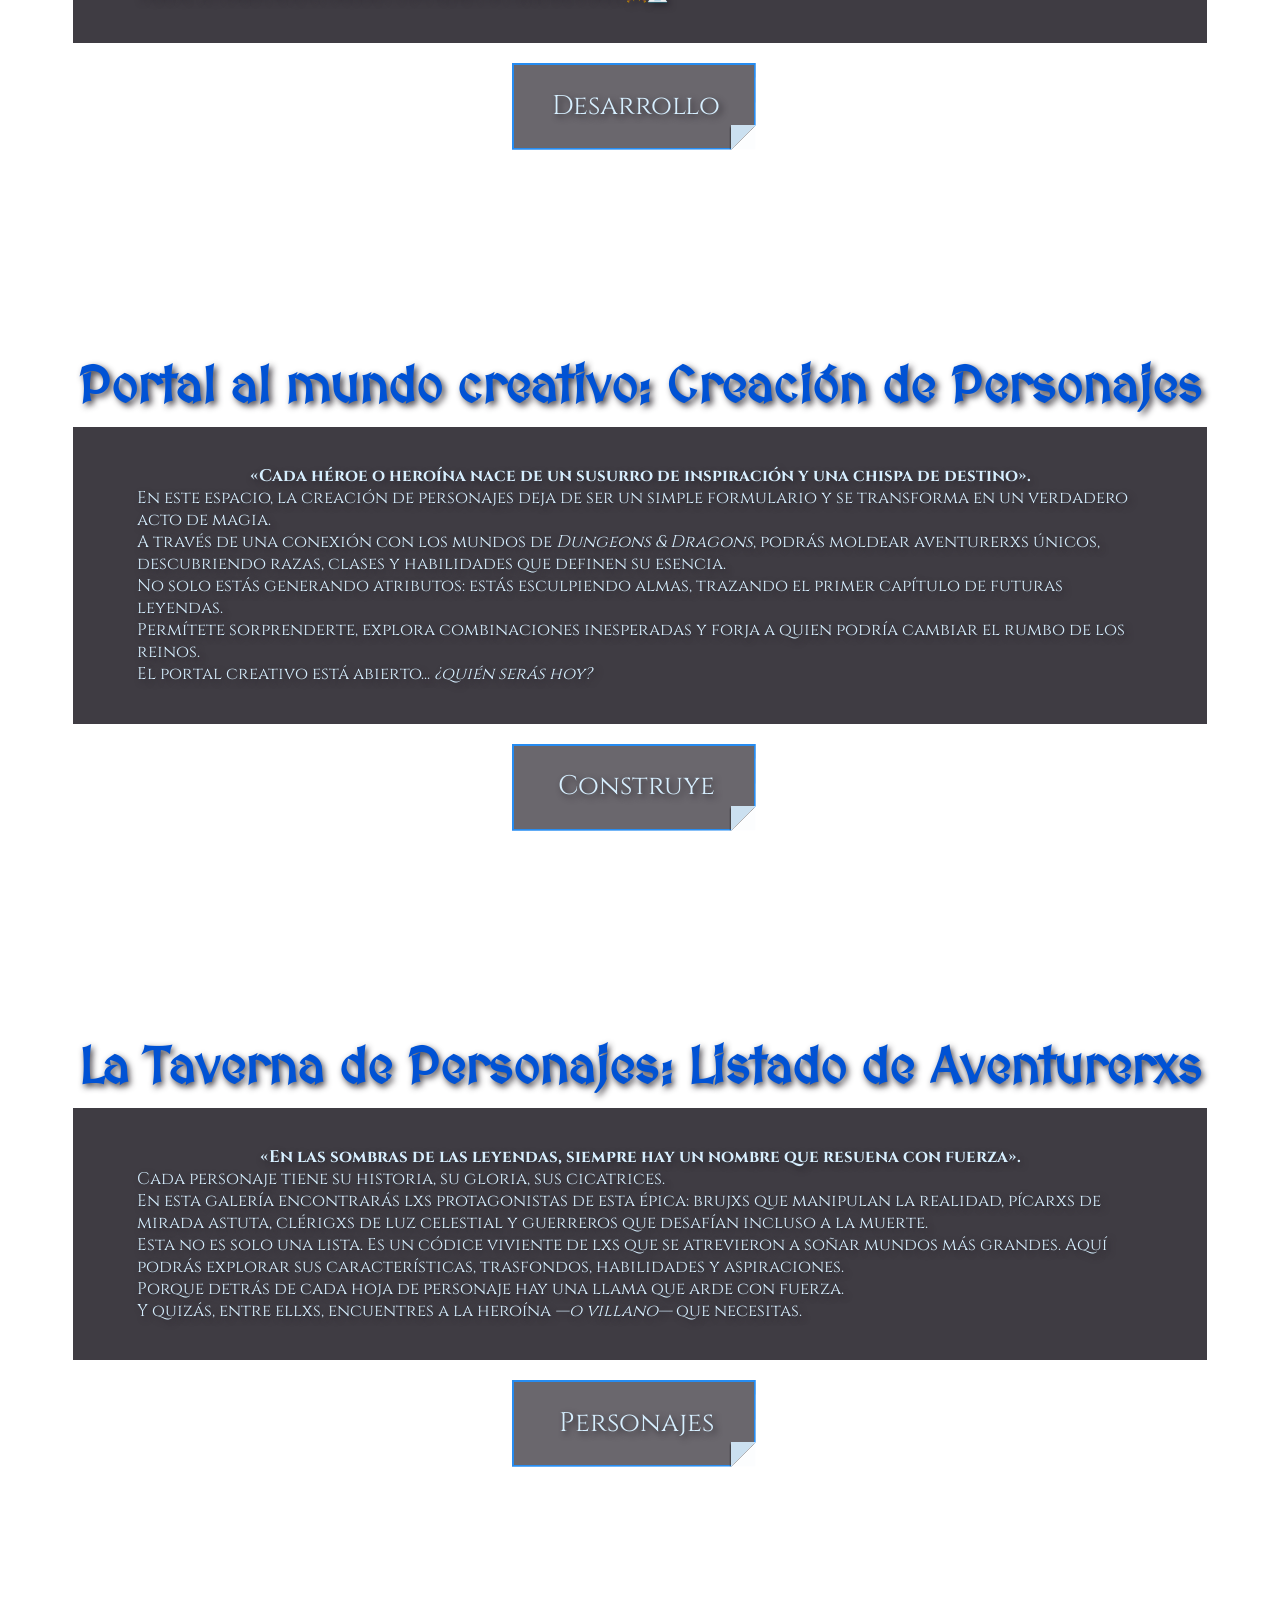
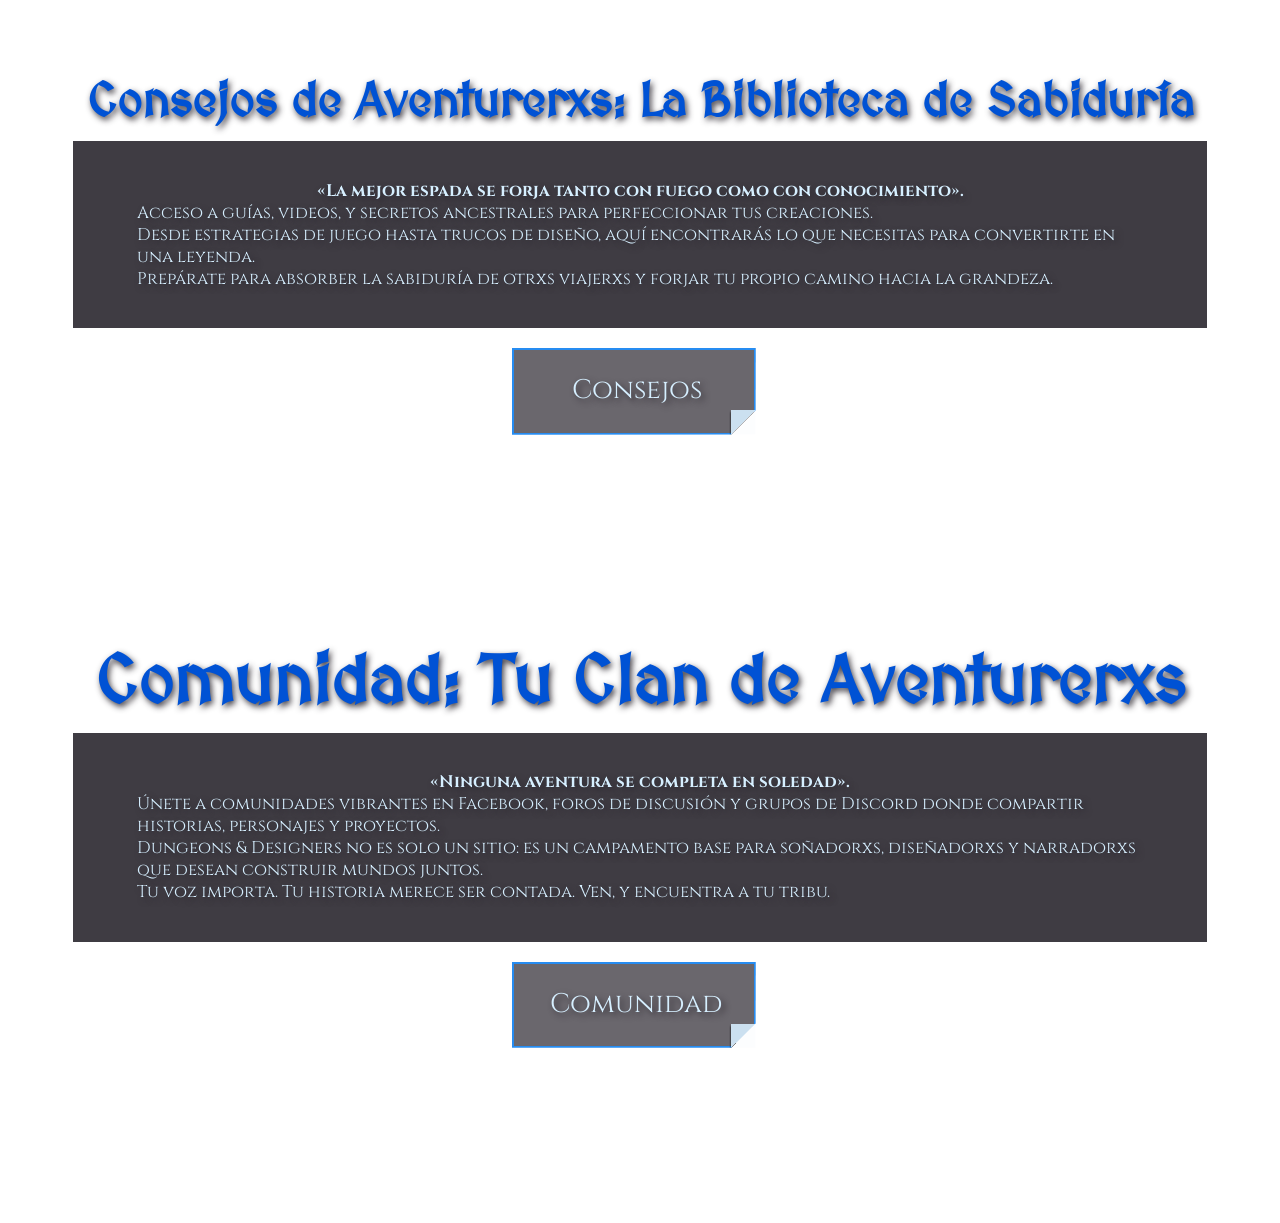
==== commit 963c1f68: "feat: :sparkles: New h1 Font" ====
--- a/index.html
+++ b/index.html
@@ -6,7 +6,7 @@
     <meta charset="UTF-8"/>
     <meta name="viewport" content="width=device-width, initial-scale=1.0"/>
 
-    <title>D&D</title>
+    <title>Dungeons & Designers</title>
     <link rel="icon" href="./assets/img/logos/andSilverDragon.png" type="image/png"/>
 
     <link rel="stylesheet" href="./css/style.css"/>
@@ -37,8 +37,7 @@
     <span class="span__anchor-tag" id="official-website"></span>
     <div class="div__default">
         <h1 class="h1__dungeons-and-dragons">
-            El universo de<br>
-            &nbsp;&nbsp;&nbsp;&nbsp;&nbsp;&nbsp;Dungeons & Dragons
+            El universo de Dungeons & Dragons
         </h1>
         <p>
             <span class="span__center-quote">«Más allá del velo de la realidad yace un mundo donde el destino se escribe con dados y el coraje se mide en palabras».</span><br>
@@ -57,8 +56,7 @@
     <span class="span__anchor-tag" id="about-proyect"></span>
     <div class="div__default">
         <h1 class="h1__about-proyect">
-            ¿Qué es<br>
-            &nbsp;&nbsp;&nbsp;&nbsp;&nbsp;&nbsp;Dungeons & Designers?
+            ¿Qué es Dungeons & Designers?
         </h1>
         <p>
             <span class="span__center-quote">«Donde la fantasía y el diseño chocan para crear algo legendario».</span><br>
@@ -75,8 +73,7 @@
     <span class="span__anchor-tag" id="build-characters"></span>
     <div class="div__default">
         <h1 class="h1__build-characters">
-            Portal al mundo creativo:<br>
-            &nbsp;&nbsp;&nbsp;&nbsp;&nbsp;&nbsp;&nbsp;&nbsp;&nbsp;&nbsp;&nbsp;&nbsp;&nbsp;&nbsp;&nbsp;&nbsp;Creación de Personajes
+            Portal al mundo creativo: Creación de Personajes
         </h1>
         <p>
             <span class="span__center-quote">«Cada héroe o heroína nace de un susurro de inspiración y una chispa de destino».</span><br>
@@ -96,8 +93,7 @@
     <span class="span__anchor-tag" id="character-list"></span>
     <div class="div__default">
         <h1 class="h1__character-list">
-            La Taverna de Personajes:<br>
-            &nbsp;&nbsp;&nbsp;&nbsp;&nbsp;&nbsp;&nbsp;&nbsp;&nbsp;&nbsp;&nbsp;Listado de Aventurerxs
+            La Taverna de Personajes: Listado de Aventurerxs
         </h1>
         <p>
             <span class="span__center-quote">«En las sombras de las leyendas, siempre hay un nombre que resuena con fuerza».</span><br>
@@ -118,8 +114,7 @@
     <span class="span__anchor-tag" id="tips"></span>
     <div class="div__default">
         <h1 class="h1__tips">
-            Consejos de Aventurerxs:<br>
-            &nbsp;&nbsp;&nbsp;&nbsp;&nbsp;&nbsp;La Biblioteca de Sabiduría
+            Consejos de Aventurerxs: La Biblioteca de Sabiduría
         </h1>
         <p>
             <span class="span__center-quote">«La mejor espada se forja tanto con fuego como con conocimiento».</span><br>
@@ -138,8 +133,7 @@
     <span class="span__anchor-tag" id="comunity"></span>
     <div class="div__default">
         <h1 class="h1__comunity">
-            Comunidad:<br>
-            &nbsp;&nbsp;&nbsp;&nbsp;&nbsp;&nbsp;Tu Clan de Aventurerxs
+            Comunidad: Tu Clan de Aventurerxs
         </h1>
         <p>
             <span class="span__center-quote">«Ninguna aventura se completa en soledad».</span><br>
@@ -153,6 +147,8 @@
         </button>
     </div>
 
+    <br><br><br><br><br>
+
     <footer class="footer">
         <p>Diseño y Desarrollo: ArtDaSak | Recursos e inspiración: © 1993-2025 Wizards of the Coast LLC, una filial de Hasbro, Inc. | Todos los derechos reservados.</p>
     </footer>
--- a/css/style.css
+++ b/css/style.css
@@ -70,8 +70,9 @@
 }
 .div__default h1 {
     margin: 1.7vw 0 1vw 0;
-    font-family: "diplomatasc-regular";
-    text-align: start;
+    font-family: "medievalsharp-regular";
+    font-size: auto;
+    text-align: center;
     color: var(--tang-blue);
     text-shadow: 0.2vw 0.27vw 0.5vw var(--raisin-black-transparent-90);
 }
@@ -130,22 +131,22 @@
 }
 
 .h1__dungeons-and-dragons {
-    font-size: 3.5vw;
+    font-size: 5vw;
 }
 .h1__about-proyect {
-    font-size: 3.2vw;
+    font-size: 5.2vw;
 }
 .h1__build-characters {
-    font-size: 2.7vw;
+    font-size: 3.9vw;
 }
 .h1__character-list {
-    font-size: 3vw;
+    font-size: 3.9vw;
 }
 .h1__tips {
-    font-size: 2.9vw;
+    font-size: 3.7vw;
 }
 .h1__comunity {
-    font-size: 3.2vw;
+    font-size: 5.2vw;
 }
 
 .footer {
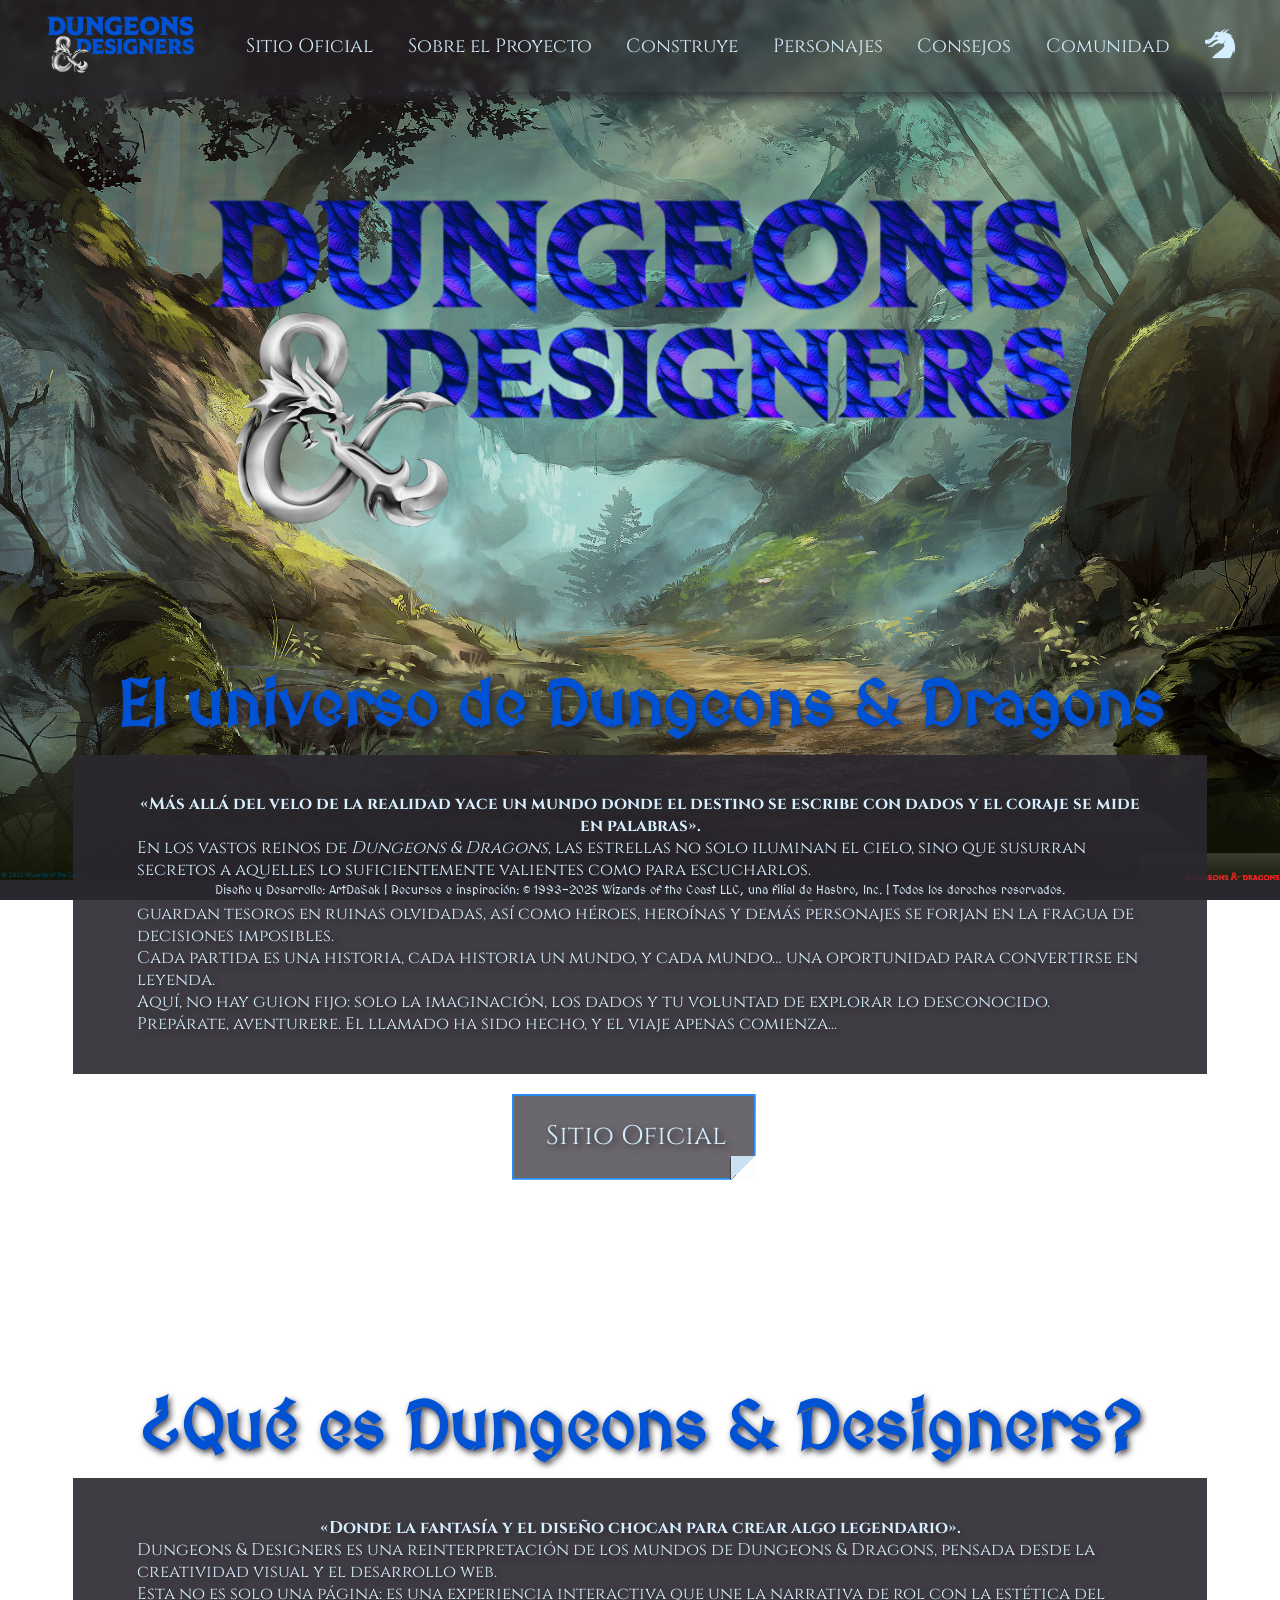
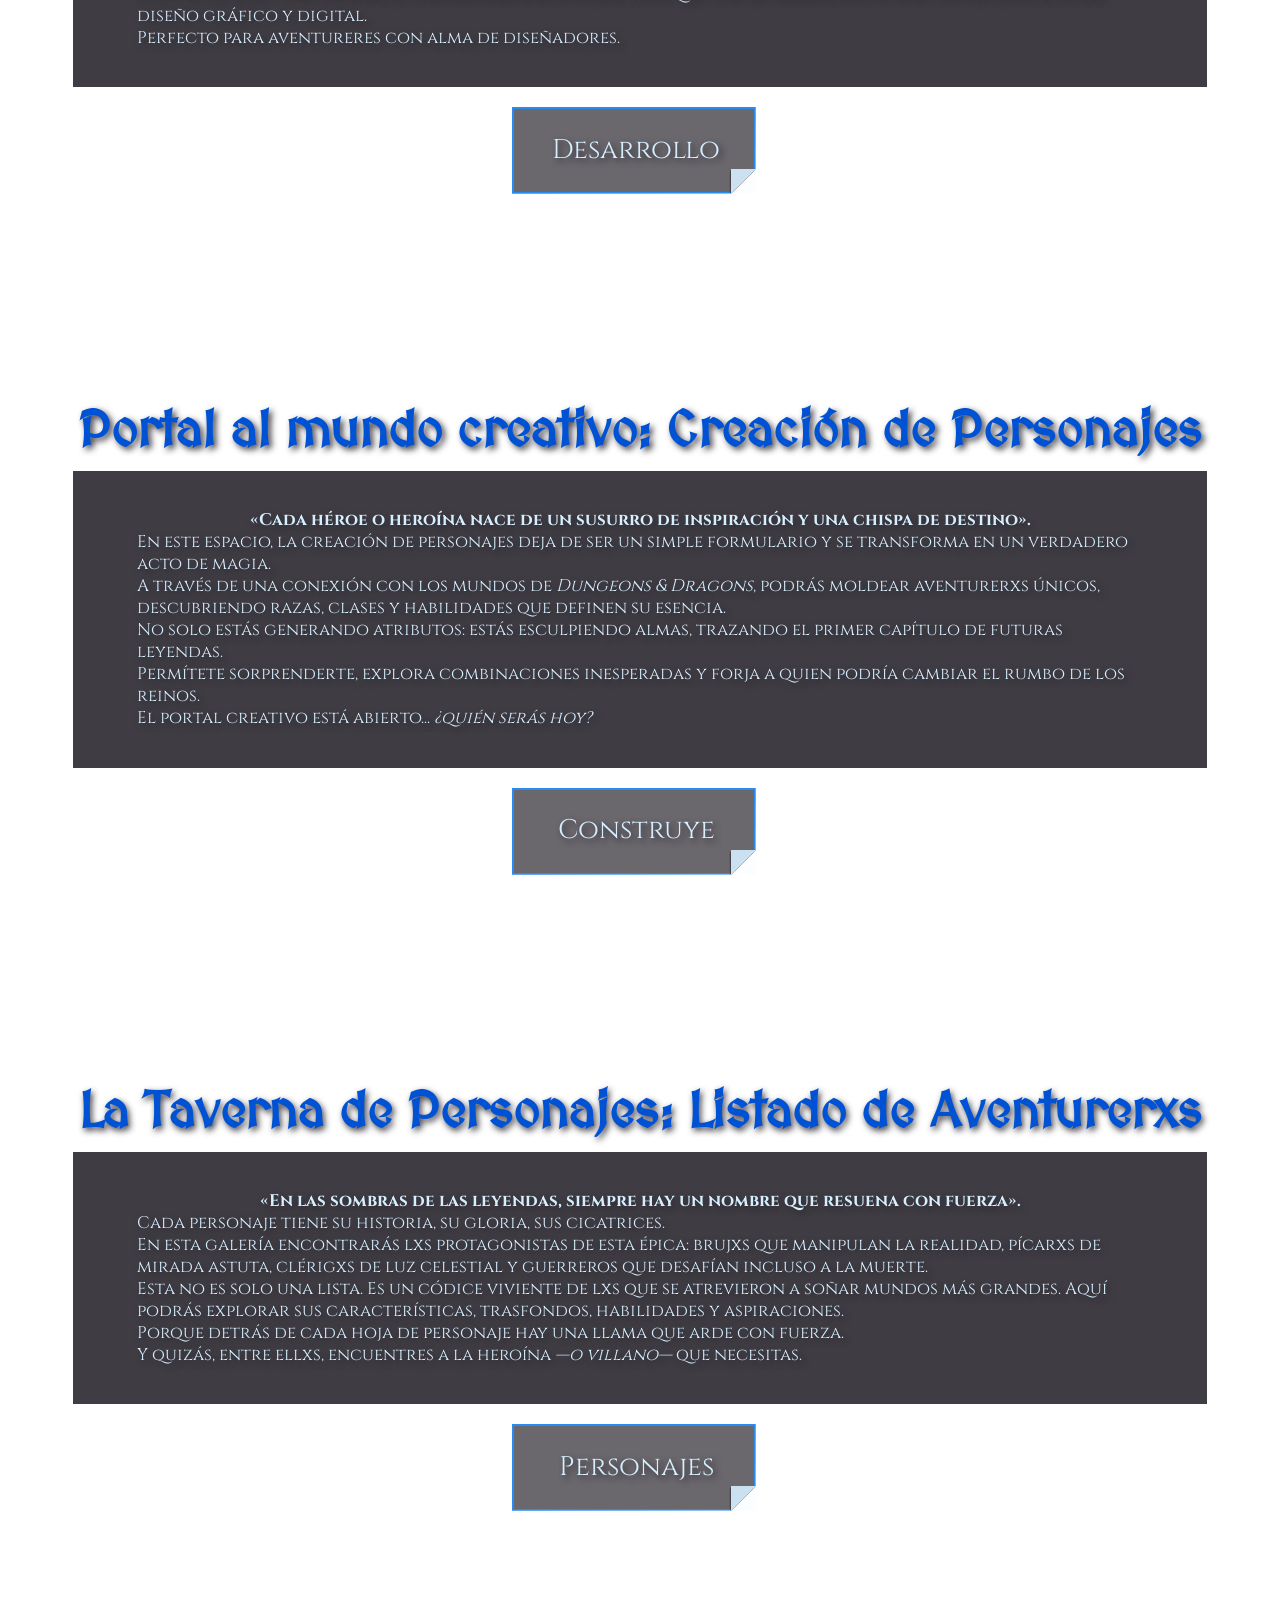
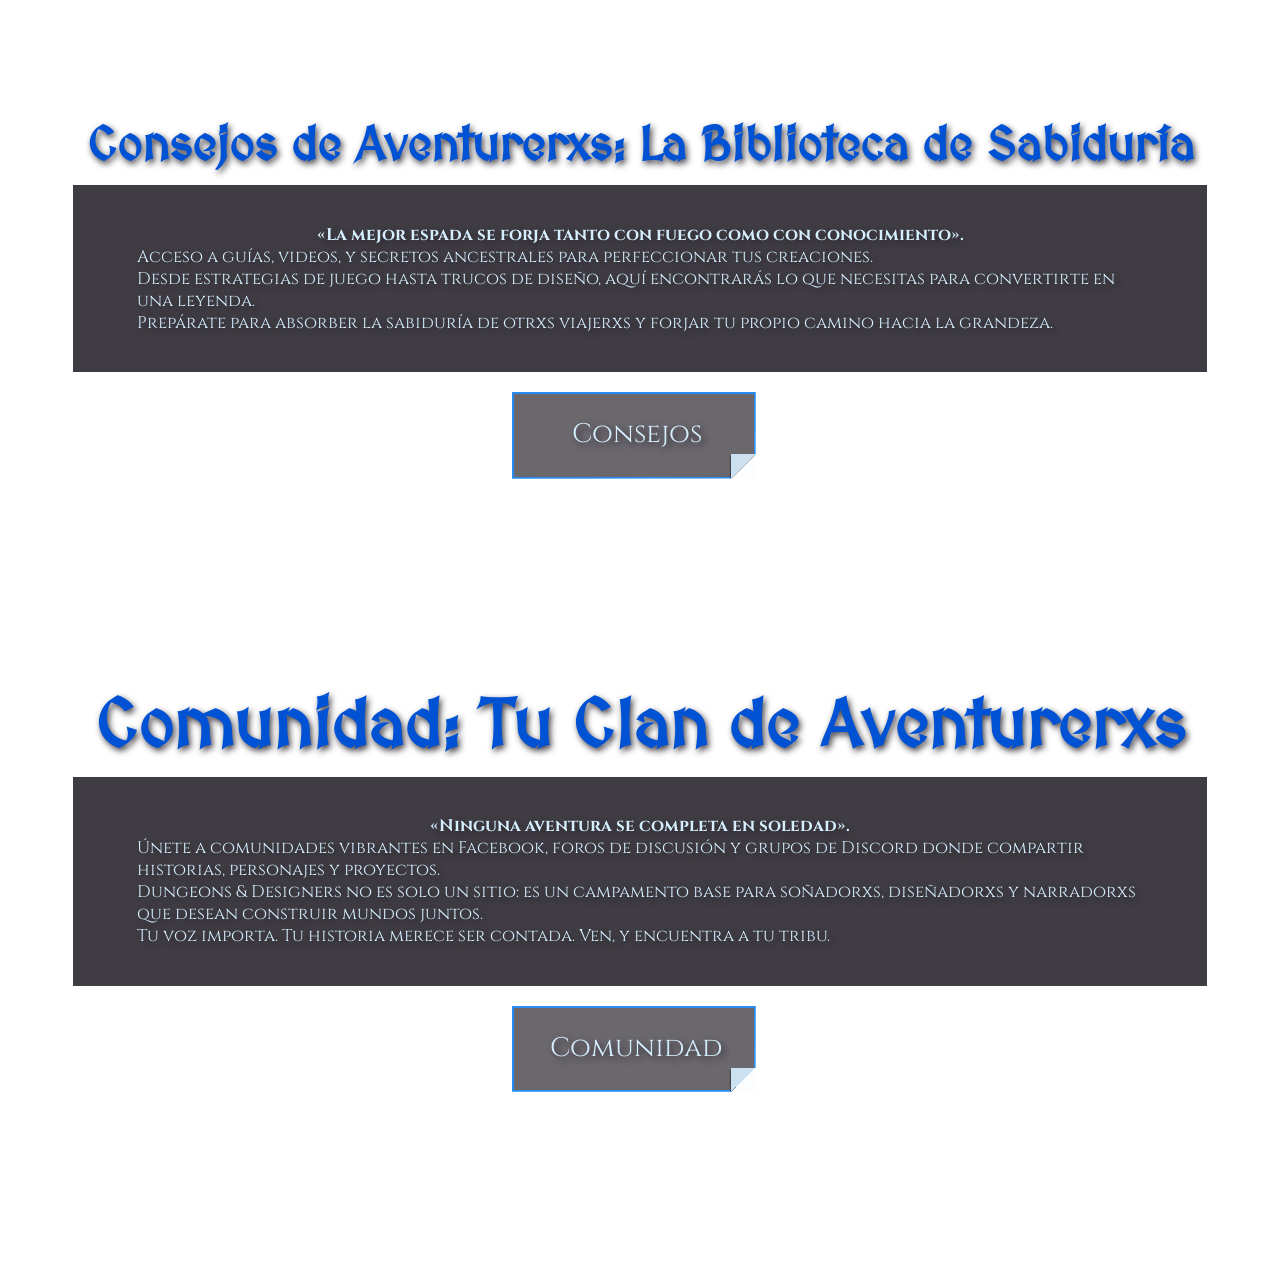
==== commit 1bf6bf0d: "feat: :wheelchair: Work for an inclusive environment" ====
--- a/index.html
+++ b/index.html
@@ -15,23 +15,23 @@
 
 <body>
     <header class="header">
-        <a href="#home"><img src="./assets/img/logos/textLogo/textLogoTangBlue.png" alt="Dungeons & Designers Logo"></a>
+        <a href="#home"><img src="./assets/img/logos/textLogo/textLogoTangBlue.png" alt="Isologo de Dungeons and Designers con un color cambiante de Azul Marino a Blanco Azulado."></a>
         <nav>
             <ul>
-                <li><a href="#official-website">Sitio Oficial</a></li>
-                <li><a href="#about-proyect">Sobre el Proyecto</a></li>
-                <li><a href="#build-characters" alt="Página de Construcción">Construye</a></li>
-                <li><a href="#character-list">Personajes</a></li>
-                <li><a href="#tips">Consejos</a></li>
-                <li><a href="#comunity">Comunidad</a></li>
-                <li><a href="./views/profile.html" alt="Página de Creación del Perfil"><img class="header__profile" src="./assets/icons/profile.svg"></a></li>
+                <li><a href="#official-website" aria-label="Desplazar hasta la sección del Sitio Oficial">Sitio Oficial</a></li>
+                <li><a href="#about-proyect" aria-label="Desplazar hasta la sección Sobre el Proyecto">Sobre el Proyecto</a></li>
+                <li><a href="#build-characters" aria-label="Desplazar hasta la sección de la Construcción de Personajes">Construye</a></li>
+                <li><a href="#character-list" aria-label="Desplazar hasta la sección del Listado de Personajes">Personajes</a></li>
+                <li><a href="#tips" aria-label="Desplazar hasta la sección de Consejos">Consejos</a></li>
+                <li><a href="#comunity" aria-label="Desplazar hasta la sección Comunidad">Comunidad</a></li>
+                <li><a href="./views/profile.html" aria-label="Ir a la Página de Inicio de Sesión o Creación de la Cuenta"><img class="header__profile" src="./assets/icons/profile.svg"></a></li>
             </ul>
         </nav>
     </header>
 
     <span class="span__anchor-tag" id="home"></span>
     <span class="main__logo">
-        <img src="./assets/img/logos/textLogo/textLogoBlueDragon.png" alt="Dungeons & Designers Logo">
+        <img src="./assets/img/logos/textLogo/textLogoBlueDragon.png" alt="El isologo principal de Dungeons and Designers presenta el nombre con las palabras «Dungeons» y «Designers» en letras formadas por escamas de un dragón azul. La letra ampersand (&) está diseñada con la forma de un dragón en un estilo esmaltado plateado.">
     </span>
 
     <span class="span__anchor-tag" id="official-website"></span>
@@ -42,13 +42,14 @@
         <p>
             <span class="span__center-quote">«Más allá del velo de la realidad yace un mundo donde el destino se escribe con dados y el coraje se mide en palabras».</span><br>
             <span class="span__start-quote">En los vastos reinos de <cite>Dungeons & Dragons</cite>, las estrellas no solo iluminan el cielo, sino que susurran secretos a aquelles lo suficientemente valientes como para escucharlos.<br>
-            Es un universo donde las ciudades flotan sobre nubes encantadas, antiquísimos dragones guardan tesoros en ruinas olvidadas, y héroes y heroínas se forjan en la fragua de decisiones imposibles. Cada partida es una historia, cada historia un mundo, y cada mundo… una oportunidad para convertirse en leyenda.<br>
+            Es un universo donde las ciudades flotan sobre nubes encantadas, antiquísimas dragonas y dragones guardan tesoros en ruinas olvidadas, así como héroes, heroínas y demás personajes se forjan en la fragua de decisiones imposibles.<br>
+            Cada partida es una historia, cada historia un mundo, y cada mundo… una oportunidad para convertirse en leyenda.<br>
             Aquí, no hay guion fijo: solo la imaginación, los dados y tu voluntad de explorar lo desconocido.<br>
             Prepárate, aventurere. El llamado ha sido hecho, y el viaje apenas comienza...</span>
         </p>
 
-        <button class="button__default" onclick="window.open('https://dnd.wizards.com/', '_blank');" aria-label="Sitio Oficial">
-            <img src="./assets/icons/buttomBlackAndBlue.svg" alt="Imagen del Botón al Sitio Oficial" class="start-button"/>
+        <button class="button__default" onclick="window.open('https://dnd.wizards.com/', '_blank');" aria-label="Ir al Sitio Oficial de Dungeons and Dragons">
+            <img src="./assets/icons/buttomBlackAndBlue.svg" alt="Imagen del botón al Sitio Oficial representado por una etiqueta de color negroáceo, bordeado por una línea azul marino. La etiqueta tiene una esquina doblada en la parte inferior derecha, simulando una hoja doblada."/>
             <span>Sitio Oficial</span>
         </button>
     </div>
@@ -62,7 +63,7 @@
             <span class="span__center-quote">«Donde la fantasía y el diseño chocan para crear algo legendario».</span><br>
             <span class="span__start-quote">Dungeons & Designers es una reinterpretación de los mundos de Dungeons & Dragons, pensada desde la creatividad visual y el desarrollo web.<br>
             Esta no es solo una página: es una experiencia interactiva que une la narrativa de rol con la estética del diseño gráfico y digital.<br>
-            Perfecto para aventurerxs con alma de diseñadores. ⚔️💻</span>
+            Perfecto para aventureres con alma de diseñadores.</span>
         </p>
         <button class="button__default" aria-label="Sitio Oficial" onclick="window.open('https://github.com/ArtDaSak/DungeonsAndDesigners', '_blank')">
             <img src="./assets/icons/buttomBlackAndBlue.svg" alt="Imagen del Botón a la Página de Construcción de Personajes" class="start-button"/>
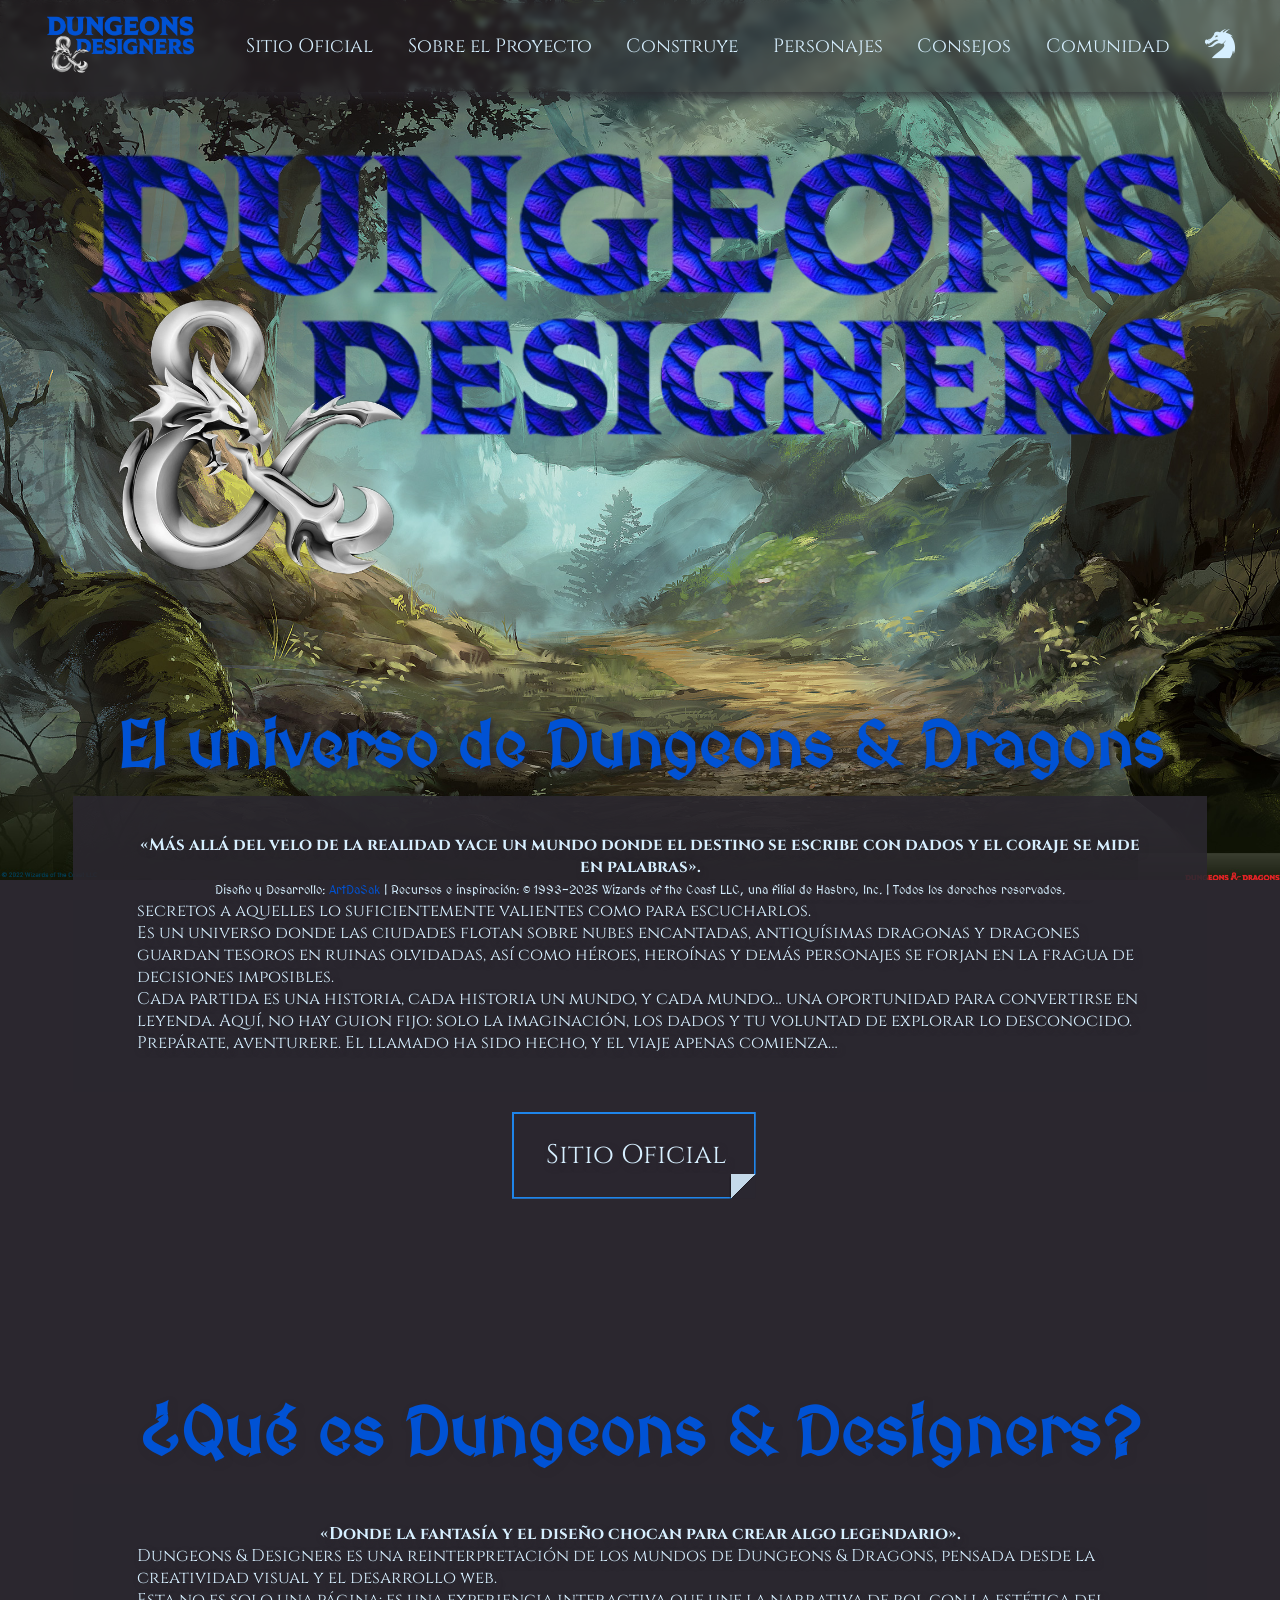
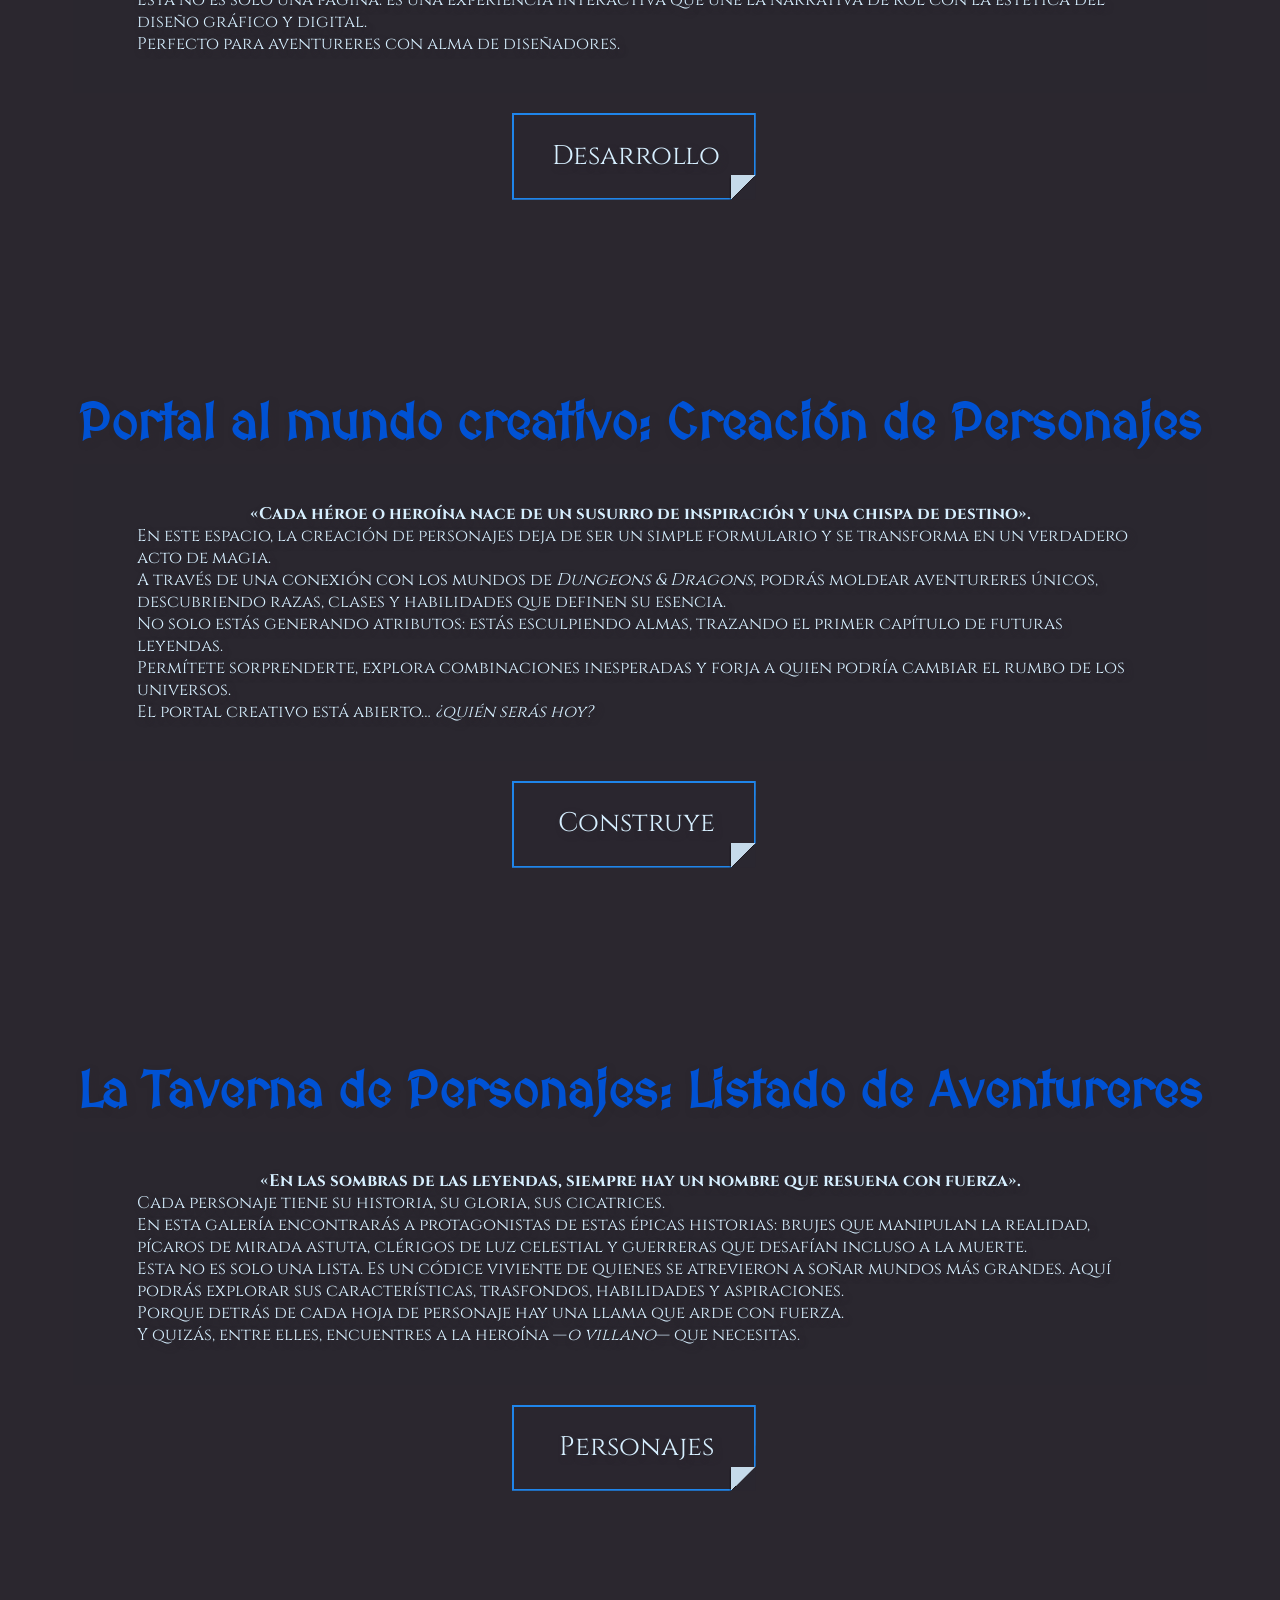
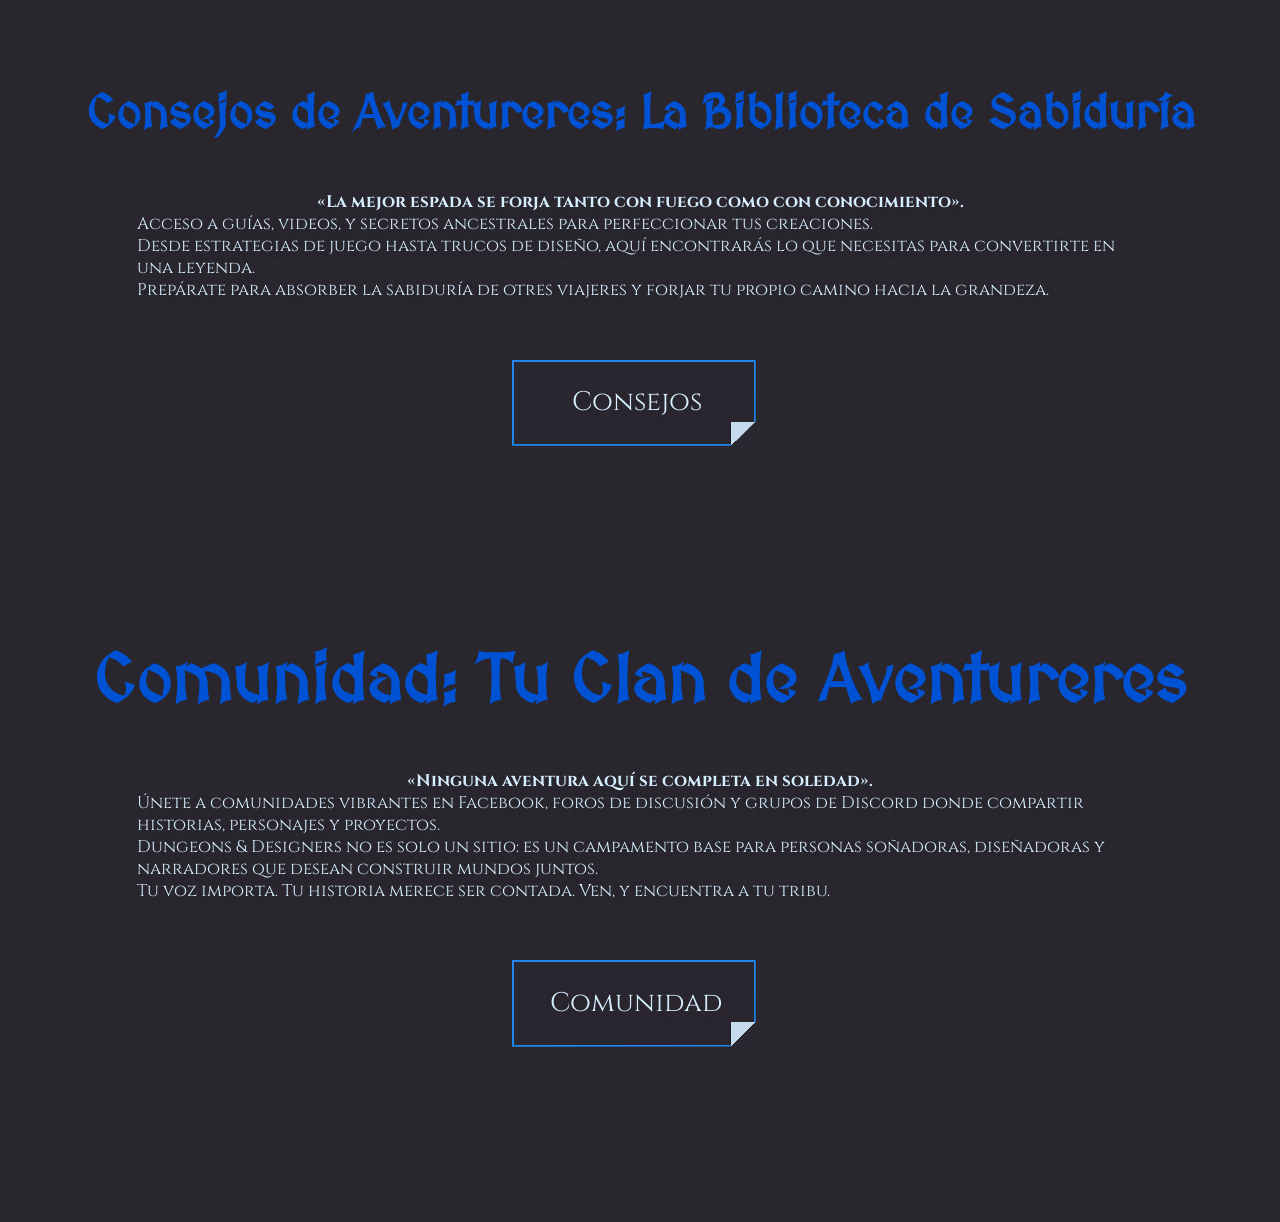
==== commit 8706b910: "feat: :wheelchair: Complete an inclusive environment & improve interface" ====
--- a/index.html
+++ b/index.html
@@ -43,9 +43,8 @@
             <span class="span__center-quote">«Más allá del velo de la realidad yace un mundo donde el destino se escribe con dados y el coraje se mide en palabras».</span><br>
             <span class="span__start-quote">En los vastos reinos de <cite>Dungeons & Dragons</cite>, las estrellas no solo iluminan el cielo, sino que susurran secretos a aquelles lo suficientemente valientes como para escucharlos.<br>
             Es un universo donde las ciudades flotan sobre nubes encantadas, antiquísimas dragonas y dragones guardan tesoros en ruinas olvidadas, así como héroes, heroínas y demás personajes se forjan en la fragua de decisiones imposibles.<br>
-            Cada partida es una historia, cada historia un mundo, y cada mundo… una oportunidad para convertirse en leyenda.<br>
-            Aquí, no hay guion fijo: solo la imaginación, los dados y tu voluntad de explorar lo desconocido.<br>
-            Prepárate, aventurere. El llamado ha sido hecho, y el viaje apenas comienza...</span>
+            Cada partida es una historia, cada historia un mundo, y cada mundo… una oportunidad para convertirse en leyenda. Aquí, no hay guion fijo: solo la imaginación, los dados y tu voluntad de explorar lo desconocido.<br>
+            Prepárate, aventurere. El llamado ha sido hecho, y el viaje apenas comienza…</span>
         </p>
 
         <button class="button__default" onclick="window.open('https://dnd.wizards.com/', '_blank');" aria-label="Ir al Sitio Oficial de Dungeons and Dragons">
@@ -66,7 +65,7 @@
             Perfecto para aventureres con alma de diseñadores.</span>
         </p>
         <button class="button__default" aria-label="Sitio Oficial" onclick="window.open('https://github.com/ArtDaSak/DungeonsAndDesigners', '_blank')">
-            <img src="./assets/icons/buttomBlackAndBlue.svg" alt="Imagen del Botón a la Página de Construcción de Personajes" class="start-button"/>
+            <img src="./assets/icons/buttomBlackAndBlue.svg" alt="Imagen del botón al GitHub de Desarrollo representado por una etiqueta de color negroáceo, bordeado por una línea azul marino. La etiqueta tiene una esquina doblada en la parte inferior derecha, simulando una hoja doblada."/>
             <span>Desarrollo</span>
         </button>
     </div>
@@ -79,14 +78,14 @@
         <p>
             <span class="span__center-quote">«Cada héroe o heroína nace de un susurro de inspiración y una chispa de destino».</span><br>
             <span class="span__start-quote">En este espacio, la creación de personajes deja de ser un simple formulario y se transforma en un verdadero acto de magia.<br>
-                A través de una conexión con los mundos de <cite>Dungeons & Dragons</cite>, podrás moldear aventurerxs únicos, descubriendo razas, clases y habilidades que definen su esencia.<br>
+                A través de una conexión con los mundos de <cite>Dungeons & Dragons</cite>, podrás moldear aventureres únicos, descubriendo razas, clases y habilidades que definen su esencia.<br>
                 No solo estás generando atributos: estás esculpiendo almas, trazando el primer capítulo de futuras leyendas.<br>
-                Permítete sorprenderte, explora combinaciones inesperadas y forja a quien podría cambiar el rumbo de los reinos.<br>
-                El portal creativo está abierto... <cite>¿quién serás hoy?</cite></span>
+                Permítete sorprenderte, explora combinaciones inesperadas y forja a quien podría cambiar el rumbo de los universos.<br>
+                El portal creativo está abierto… <cite>¿quién serás hoy?</cite></span>
         </p>
 
         <button class="button__default" aria-label="Sitio Oficial" onclick="window.location.href='./views/characterBuilder.html'">
-            <img src="./assets/icons/buttomBlackAndBlue.svg" alt="Imagen del Botón a la Página de Construcción de Personajes" class="start-button"/>
+            <img src="./assets/icons/buttomBlackAndBlue.svg" alt="Imagen del botón a la Página de Crear de Personajes representado por una etiqueta de color negroáceo, bordeado por una línea azul marino. La etiqueta tiene una esquina doblada en la parte inferior derecha, simulando una hoja doblada."/>
             <span>Construye</span>
         </button>
     </div>
@@ -94,20 +93,20 @@
     <span class="span__anchor-tag" id="character-list"></span>
     <div class="div__default">
         <h1 class="h1__character-list">
-            La Taverna de Personajes: Listado de Aventurerxs
+            La Taverna de Personajes: Listado de Aventureres
         </h1>
         <p>
             <span class="span__center-quote">«En las sombras de las leyendas, siempre hay un nombre que resuena con fuerza».</span><br>
             <span class="span__start-quote">Cada personaje tiene su historia, su gloria, sus cicatrices.<br>
-                En esta galería encontrarás lxs protagonistas de esta épica: brujxs que manipulan la realidad, pícarxs de mirada astuta, clérigxs de luz celestial y guerreros que desafían incluso a la muerte.<br>  
-                Esta no es solo una lista. Es un códice viviente de lxs que se atrevieron a soñar mundos más grandes. Aquí podrás explorar sus características, trasfondos, habilidades y aspiraciones.<br>
+                En esta galería encontrarás a protagonistas de estas épicas historias: brujes que manipulan la realidad, pícaros de mirada astuta, clérigos de luz celestial y guerreras que desafían incluso a la muerte.<br>  
+                Esta no es solo una lista. Es un códice viviente de quienes se atrevieron a soñar mundos más grandes. Aquí podrás explorar sus características, trasfondos, habilidades y aspiraciones.<br>
                 Porque detrás de cada hoja de personaje hay una llama que arde con fuerza.<br>
-                Y quizás, entre ellxs, encuentres a la heroína <cite>—o villano—</cite> que necesitas.
+                Y quizás, entre elles, encuentres a la heroína —<cite>o villano</cite>— que necesitas.
                 </span>
         </p>
 
         <button class="button__default" aria-label="Sitio Oficial" onclick="window.location.href='./views/characterList.html'">
-            <img src="./assets/icons/buttomBlackAndBlue.svg" alt="Imagen del Botón a la Página de Construcción de Personajes" class="start-button"/>
+            <img src="./assets/icons/buttomBlackAndBlue.svg" alt="Imagen del botón a la Página de Listar de Personajes representado por una etiqueta de color negroáceo, bordeado por una línea azul marino. La etiqueta tiene una esquina doblada en la parte inferior derecha, simulando una hoja doblada.">
             <span>Personajes</span>
         </button>
     </div>
@@ -115,18 +114,18 @@
     <span class="span__anchor-tag" id="tips"></span>
     <div class="div__default">
         <h1 class="h1__tips">
-            Consejos de Aventurerxs: La Biblioteca de Sabiduría
+            Consejos de Aventureres: La Biblioteca de Sabiduría
         </h1>
         <p>
             <span class="span__center-quote">«La mejor espada se forja tanto con fuego como con conocimiento».</span><br>
             <span class="span__start-quote">Acceso a guías, videos, y secretos ancestrales para perfeccionar tus creaciones.<br>
                 Desde estrategias de juego hasta trucos de diseño, aquí encontrarás lo que necesitas para convertirte en una leyenda.<br>
-                Prepárate para absorber la sabiduría de otrxs viajerxs y forjar tu propio camino hacia la grandeza.
+                Prepárate para absorber la sabiduría de otres viajeres y forjar tu propio camino hacia la grandeza.
                 </span>
         </p>
 
         <button class="button__default" aria-label="Sitio Oficial" onclick="window.open('https://www.youtube.com/results?search_query=Creaci%C3%B3n+de+personaje+D%26D+5e', '_blank')">
-            <img src="./assets/icons/buttomBlackAndBlue.svg" alt="Imagen del Botón a la Página de Construcción de Personajes" class="start-button"/>
+            <img src="./assets/icons/buttomBlackAndBlue.svg" alt="Imagen del botón a una Búsqueda de Consejos representado por una etiqueta de color negroáceo, bordeado por una línea azul marino. La etiqueta tiene una esquina doblada en la parte inferior derecha, simulando una hoja doblada.Construcción de Personajes"/>
             <span>Consejos</span>
         </button>
     </div>
@@ -134,16 +133,16 @@
     <span class="span__anchor-tag" id="comunity"></span>
     <div class="div__default">
         <h1 class="h1__comunity">
-            Comunidad: Tu Clan de Aventurerxs
+            Comunidad: Tu Clan de Aventureres
         </h1>
         <p>
-            <span class="span__center-quote">«Ninguna aventura se completa en soledad».</span><br>
+            <span class="span__center-quote">«Ninguna aventura aquí se completa en soledad».</span><br>
             <span class="span__start-quote">Únete a comunidades vibrantes en Facebook, foros de discusión y grupos de Discord donde compartir historias, personajes y proyectos.<br>
-                Dungeons & Designers no es solo un sitio: es un campamento base para soñadorxs, diseñadorxs y narradorxs que desean construir mundos juntos.<br>
+                Dungeons & Designers no es solo un sitio: es un campamento base para personas soñadoras, diseñadoras y narradores que desean construir mundos juntos.<br>
                 Tu voz importa. Tu historia merece ser contada. Ven, y encuentra a tu tribu.</span>
         </p>
         <button class="button__default" aria-label="Sitio Oficial" onclick="window.open('https://www.google.com/search?q=Foro+Dungeons+%26+Dragons+Facebook', '_blank')">
-            <img src="./assets/icons/buttomBlackAndBlue.svg" alt="Imagen del Botón a la Página de Construcción de Personajes" class="start-button"/>
+            <img src="./assets/icons/buttomBlackAndBlue.svg" alt="Imagen del botón a una Busqueda de Foros representado por una etiqueta de color negroáceo, bordeado por una línea azul marino. La etiqueta tiene una esquina doblada en la parte inferior derecha, simulando una hoja doblada.Construcción de Personajes"/>
             <span>Comunidad</span>
         </button>
     </div>
@@ -151,7 +150,7 @@
     <br><br><br><br><br>
 
     <footer class="footer">
-        <p>Diseño y Desarrollo: ArtDaSak | Recursos e inspiración: © 1993-2025 Wizards of the Coast LLC, una filial de Hasbro, Inc. | Todos los derechos reservados.</p>
+        <p>Diseño y Desarrollo: <a href="https://github.com/ArtDaSak" aria-label="Ir al Perfil de GitHub de la Persona que desarrolló el proyecto.">ArtDaSak</a> | Recursos e inspiración: © 1993-2025 Wizards of the Coast LLC, una filial de Hasbro, Inc. | Todos los derechos reservados.</p>
     </footer>
 </body>
 
--- a/css/style.css
+++ b/css/style.css
@@ -9,6 +9,7 @@
 body {
     position: relative;
     background: url(../assets/img/backgrounds/main/2560x1600-terrain-wa.jpg) no-repeat center top / cover fixed;
+    background-color: var(--raisin-black);
 }
 
 .header {
@@ -49,17 +50,17 @@
     display: flex;
     justify-content: center;
     align-items: center;
-    margin-top: 12vw;
+    margin-top: 9vw;
     width: 100%;
 }
 .main__logo img {
-    width: 70vw;
+    width: 90vw;
     height: auto;
 }
 
 .span__anchor-tag {
     display: flex;
-    padding: 1vw;
+    padding: 0.5vw;
 }
 
 .div__default {
@@ -160,4 +161,8 @@
     text-align: center;
     padding: 0.2vw;
     z-index: 10;
+}
+footer a {
+    color: var(--tang-blue);
+    text-decoration: none;
 }
